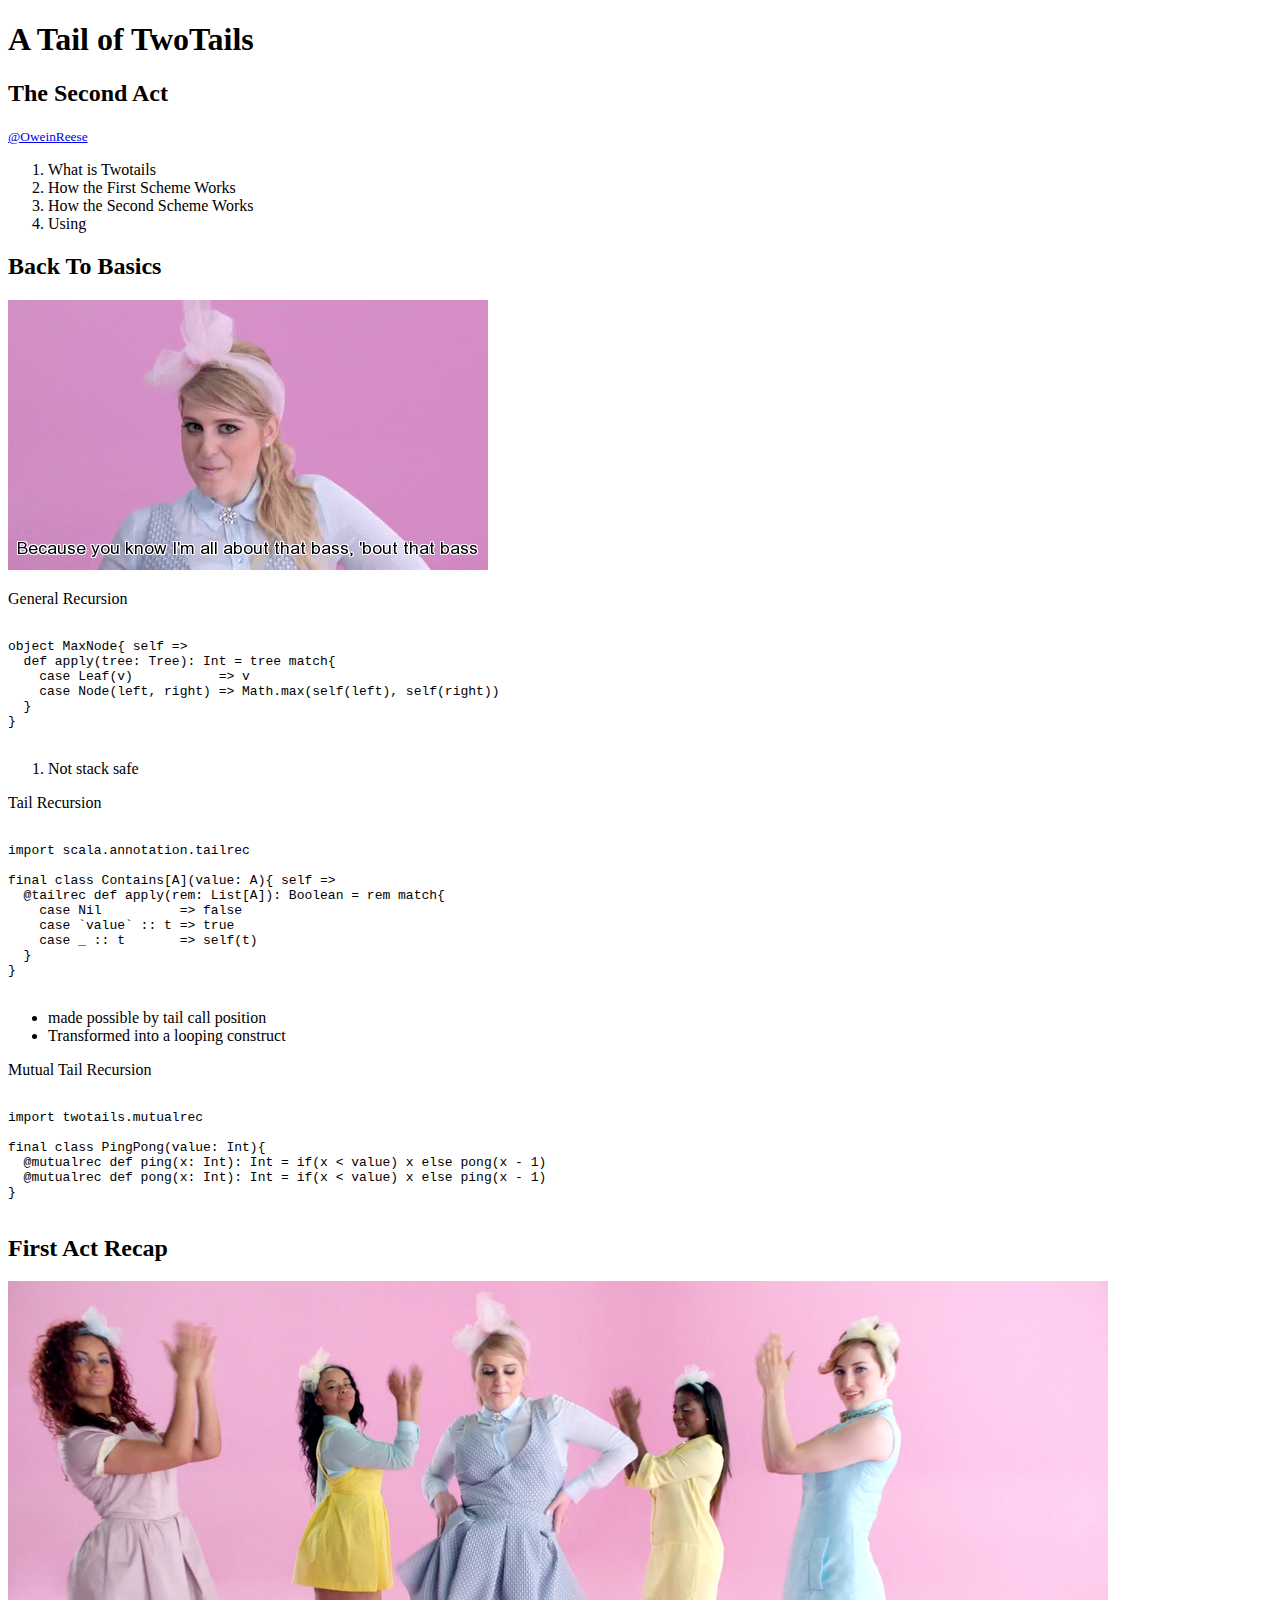
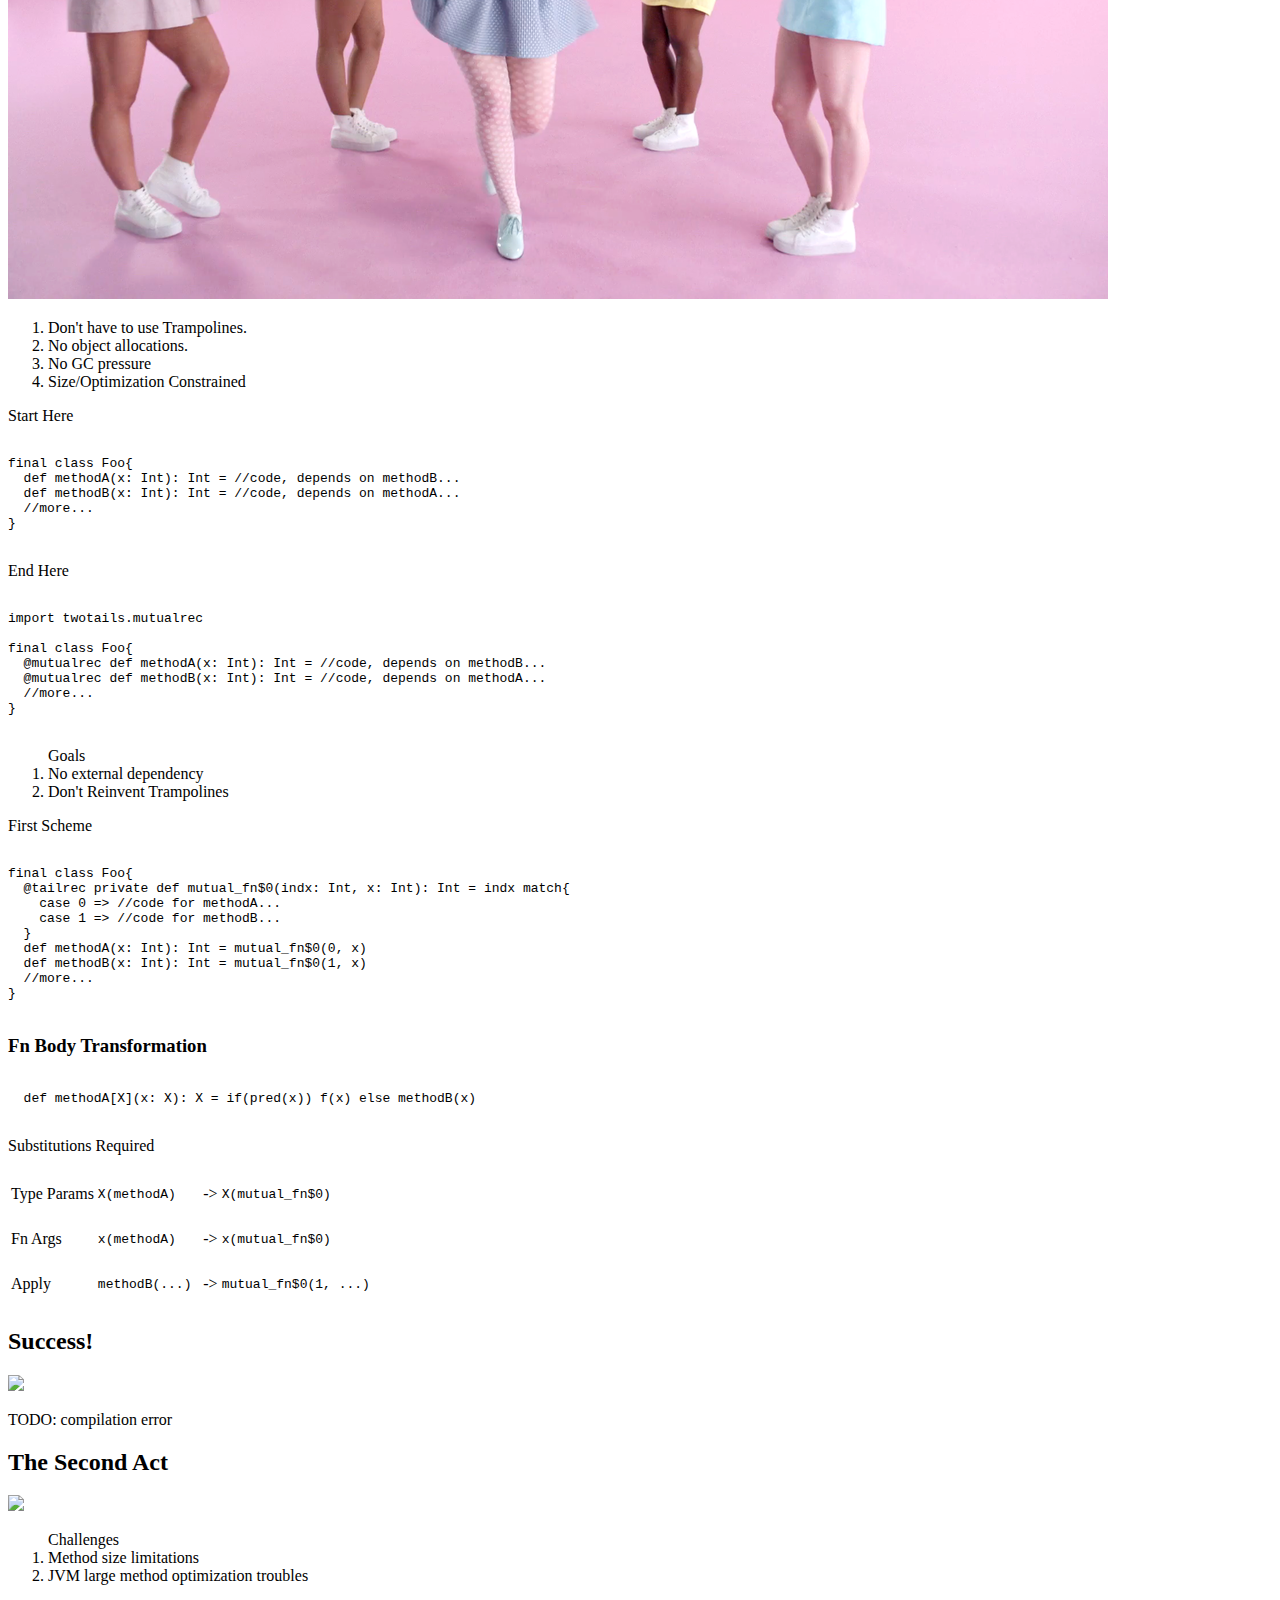
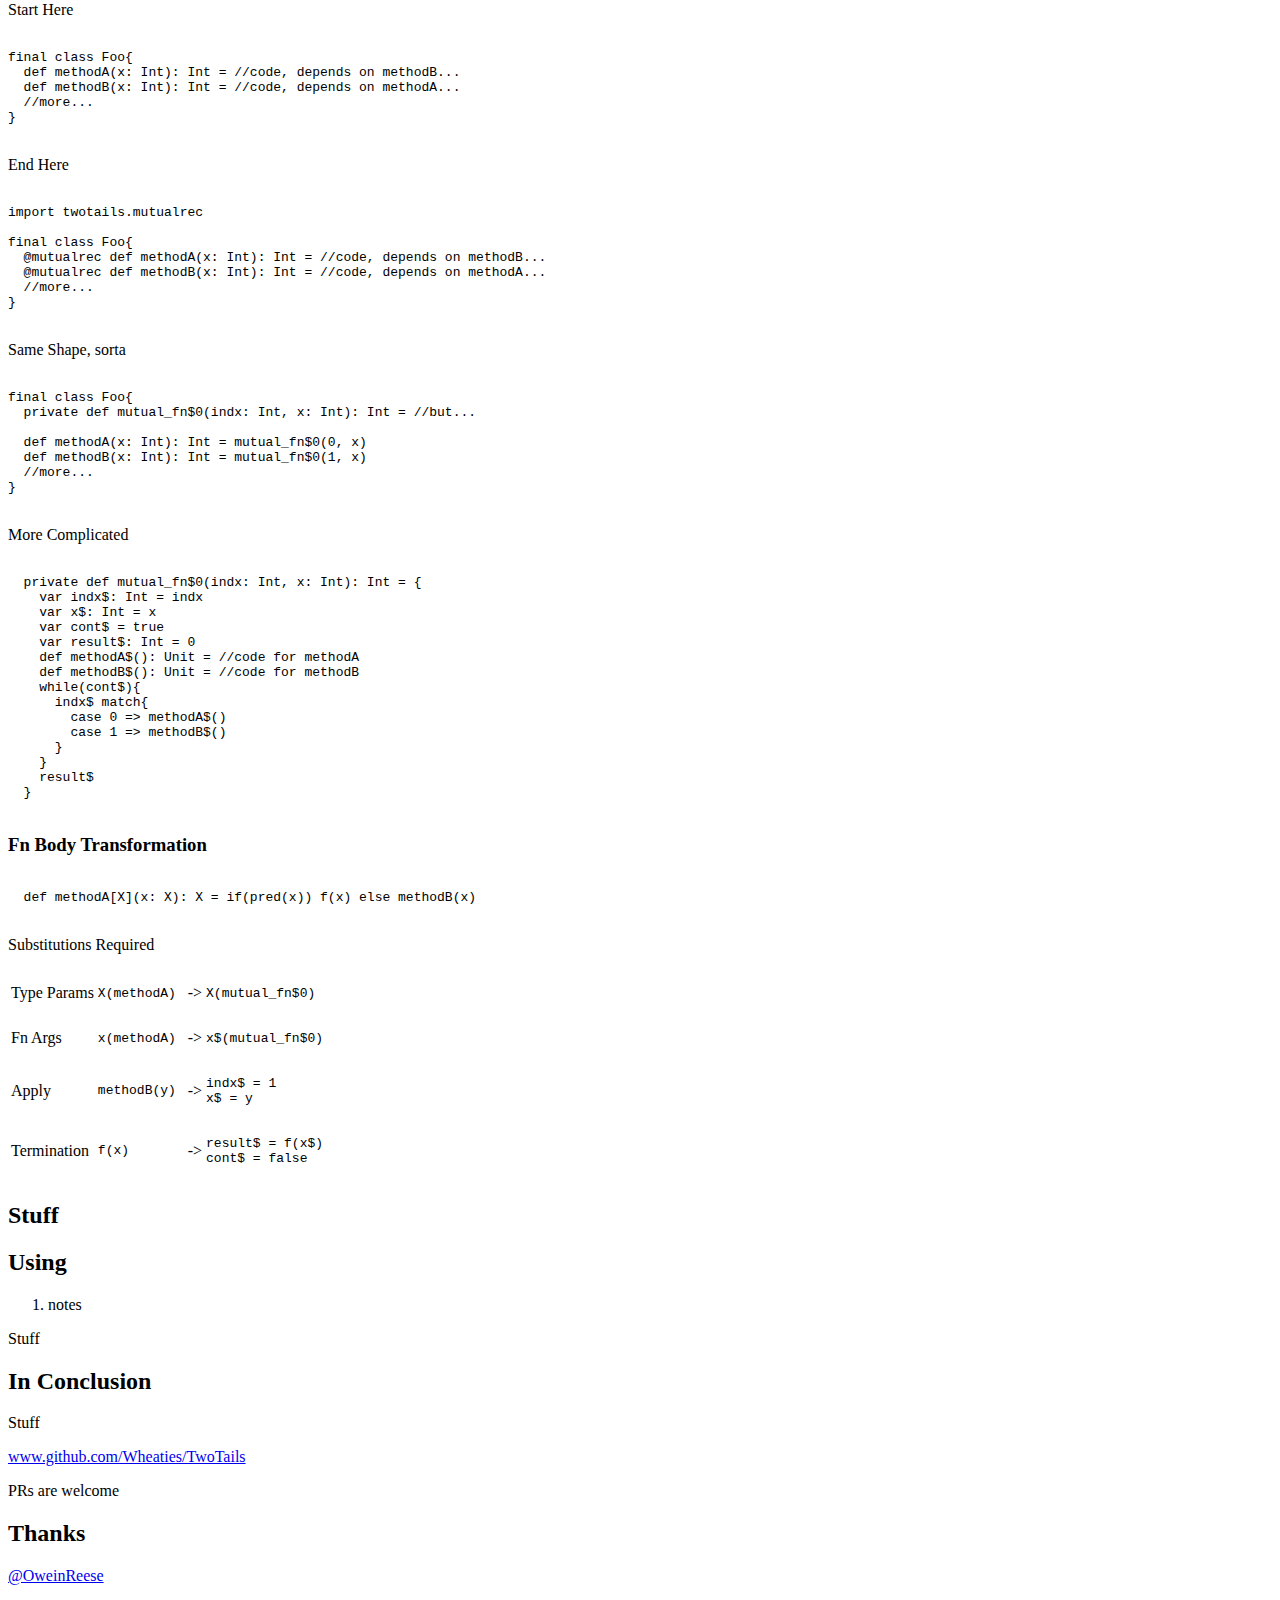
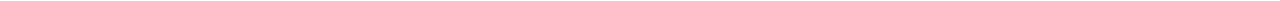
==== NEScala2017/index.html @ d02cba6f "more changes and reformatting" ====
<!doctype html>
<html>
	<head>
		<meta charset="utf-8">
		<meta name="viewport" content="width=device-width, initial-scale=1.0, maximum-scale=1.0, user-scalable=no">

		<title>A Tail of TwoTails</title>

		<link rel="stylesheet" href="css/reveal.css">
		<link rel="stylesheet" href="css/theme/beige.css">

		<!-- Theme used for syntax highlighting of code -->
		<link rel="stylesheet" href="lib/css/pojoaque.css">

		<!-- Printing and PDF exports -->
		<script>
			var link = document.createElement( 'link' );
			link.rel = 'stylesheet';
			link.type = 'text/css';
			link.href = window.location.search.match( /print-pdf/gi ) ? 'css/print/pdf.css' : 'css/print/paper.css';
			document.getElementsByTagName( 'head' )[0].appendChild( link );
		</script>
	</head>
	<body>
		<div class="reveal">
			<div class="slides">
				<section>
					<h1>A Tail of TwoTails</h1>
					<h2>The Second Act</h2>
					<p>
						<small><a href="https://twitter.com/OweinReese">@OweinReese</a></small>
					</p>
					<aside class="notes">
						<ol>
							<li>What is Twotails</li>
							<li>How the First Scheme Works</li>
							<li>How the Second Scheme Works</li>
							<li>Using</li>
						</ol>
					</aside>
				</section>
				<section>
					<section>
						<h2>Back To Basics</h2>
						<img src="img/base.gif">
					</section>
					<section>
						<p>General Recursion</p>
						<pre><code class="scala">
object MaxNode{ self =>
  def apply(tree: Tree): Int = tree match{
    case Leaf(v)           => v
    case Node(left, right) => Math.max(self(left), self(right))
  }
}
						</code></pre>
						<aside class="notes">
							<ol>
								<li>Not stack safe</li>
							</ol>
						</aside>
					</section>
					<section>
						<p>Tail Recursion</p>
						<pre><code class="scala">
import scala.annotation.tailrec

final class Contains[A](value: A){ self =>
  @tailrec def apply(rem: List[A]): Boolean = rem match{
    case Nil          => false
    case `value` :: t => true
    case _ :: t       => self(t)
  }
}
						</code></pre>
						<aside class="notes">
							<ul>
								<li>made possible by tail call position</li>
								<li>Transformed into a looping construct</li>
							</ul>
						</aside>
					</section>
					<section>
						<p>Mutual Tail Recursion</p>
						<pre><code class="scala">
import twotails.mutualrec

final class PingPong(value: Int){
  @mutualrec def ping(x: Int): Int = if(x < value) x else pong(x - 1)
  @mutualrec def pong(x: Int): Int = if(x < value) x else ping(x - 1)
}
						</code></pre>
					</section>
				</section>
				<section>
					<section>
						<h2>First Act Recap</h2>
						<img src="img/dance.png">
						<aside class="notes">
							<ol>
								<li>Don't have to use Trampolines.</li>
								<li>No object allocations.</li>
								<li>No GC pressure</li>
								<li>Size/Optimization Constrained</li>
							</ol>
						</aside>
					</section>
					<section>
						<p>Start Here</p>
						<pre><code class="scala">
final class Foo{
  def methodA(x: Int): Int = //code, depends on methodB...
  def methodB(x: Int): Int = //code, depends on methodA...
  //more...
}
						</code></pre>
					</section>
					<section>
						<p>End Here</p>
						<pre><code class="scala">
import twotails.mutualrec

final class Foo{
  @mutualrec def methodA(x: Int): Int = //code, depends on methodB...
  @mutualrec def methodB(x: Int): Int = //code, depends on methodA...
  //more...
}
						</code></pre>
						<aside class="notes">
							<ol>Goals
								<li>No external dependency</li>
								<li>Don't Reinvent Trampolines</li>
							</ol>
						</aside>
					</section>
					<section>
						<p>First Scheme</p>
						<pre><code class="scala">
final class Foo{
  @tailrec private def mutual_fn$0(indx: Int, x: Int): Int = indx match{
    case 0 => //code for methodA...
    case 1 => //code for methodB...
  }
  def methodA(x: Int): Int = mutual_fn$0(0, x)
  def methodB(x: Int): Int = mutual_fn$0(1, x)
  //more...
}
						</code></pre>
					</section>
					<section>
						<h3>Fn Body Transformation</h3>
						<pre><code class="scala">
  def methodA[X](x: X): X = if(pred(x)) f(x) else methodB(x)
						</code></pre>
						<p>Substitutions Required</p>
						<table>
							<tr>
								<td>Type Params</td>
								<td><pre><code class="scala">X(methodA)</code></pre></td>
								<td>-></td>
								<td><pre><code class="scala">X(mutual_fn$0)</code></pre></td>
							</tr>
							<tr>
								<td>Fn Args</td>
								<td><pre><code class="scala">x(methodA)</code></pre></td>
								<td>-></td>
								<td><pre><code class="scala">x(mutual_fn$0)</code></pre></td>
							</tr>
							<tr>
								<td>Apply</td>
								<td><pre><code class="scala">methodB(...) </code></pre></td>
								<td>-></td>
								<td><pre><code class="scala">mutual_fn$0(1, ...)  </code></pre></td>
							</tr>
						</table>
					</section>
					<section>
						<h2>Success!</h2>
						<img src="img/perfect.gif">
					</section>
					<section>
						<p>TODO: compilation error</p>
					</section>
				</section>
				<section>
					<section>
						<h2>The Second Act</h2>
						<img src="img/dont_worry_size.jpeg">
						<aside class="notes">
							<ol>Challenges
								<li>Method size limitations</li>
								<li>JVM large method optimization troubles</li>
							</ol>
						</aside>
					</section>
					<section>
						<p>Start Here</p>
						<pre><code class="scala">
final class Foo{
  def methodA(x: Int): Int = //code, depends on methodB...
  def methodB(x: Int): Int = //code, depends on methodA...
  //more...
}
						</code></pre>
					</section>
					<section>
						<p>End Here</p>
						<pre><code class="scala">
import twotails.mutualrec

final class Foo{
  @mutualrec def methodA(x: Int): Int = //code, depends on methodB...
  @mutualrec def methodB(x: Int): Int = //code, depends on methodA...
  //more...
}
						</code></pre>
					</section>
					<section>
						<p>Same Shape, sorta</p>
						<pre><code class="scala">
final class Foo{
  private def mutual_fn$0(indx: Int, x: Int): Int = //but...

  def methodA(x: Int): Int = mutual_fn$0(0, x)
  def methodB(x: Int): Int = mutual_fn$0(1, x)
  //more...
}
						</code></pre>
					</section>
					<section>
						<p>More Complicated</p>
						<pre><code class="scala">
  private def mutual_fn$0(indx: Int, x: Int): Int = {
    var indx$: Int = indx
    var x$: Int = x
    var cont$ = true
    var result$: Int = 0
    def methodA$(): Unit = //code for methodA
    def methodB$(): Unit = //code for methodB
    while(cont$){
      indx$ match{
        case 0 => methodA$()
        case 1 => methodB$()
      }
    }
    result$
  }
						</code></pre>
					</section>
					<section>
						<h3>Fn Body Transformation</h3>
						<pre><code class="scala">
  def methodA[X](x: X): X = if(pred(x)) f(x) else methodB(x)
						</code></pre>
						<p>Substitutions Required</p>
						<table>
							<tr>
								<td>Type Params</td>
								<td><pre><code class="scala">X(methodA)</code></pre></td>
								<td>-></td>
								<td><pre><code class="scala">X(mutual_fn$0)</code></pre></td>
							</tr>
							<tr>
								<td>Fn Args</td>
								<td><pre><code class="scala">x(methodA)</code></pre></td>
								<td>-></td>
								<td><pre><code class="scala">x$(mutual_fn$0)</code></pre></td>
							</tr>
							<tr>
								<td>Apply</td>
								<td><pre><code class="scala">methodB(y) </code></pre></td>
								<td>-></td>
								<td><pre><code class="scala">indx$ = 1
x$ = y</code></pre></td>
							</tr>
							<tr>
								<td>Termination</td>
								<td><pre><code class="scala">f(x)</code></pre></td>
								<td>-></td>
								<td><pre><code class="scala">result$ = f(x$)
cont$ = false    </code></pre></td>
							</tr>
						</table>
					</section>
					<section>
						<h2>Stuff</h2>
					</section>
				</section>
				<section>
					<section>
						<h2>Using</h2>
						<aside class="notes">
							<ol>
								<li>notes</li>
							</ol>
						</aside>
					</section>
					<section>
						<p>Stuff</p>
					</section>
				</section>
				<section>
					<section>
						<h2>In Conclusion</h2>
					</section>
					<section>
						<p>Stuff</p>
					</section>
					<section>
						<p><a href="www.github.com/Wheaties/TwoTails">www.github.com/Wheaties/TwoTails</a></p>
						<aside class="notes">
							PRs are welcome
						</aside>
					</section>
					<section>
						<h2>Thanks</h2>
						<p><a href="https://twitter.com/OweinReese">@OweinReese</a></p>
					</section>
				</section>
			</div>
		</div>

		<script src="lib/js/head.min.js"></script>
		<script src="js/reveal.js"></script>

		<script>
			Reveal.initialize({
				history: true,
				minScale: 0.7,
				maxScale: 1.0,

				dependencies: [
					{ src: 'plugin/markdown/marked.js' },
					{ src: 'plugin/markdown/markdown.js' },
					{ src: 'plugin/notes/notes.js', async: true },
					{ src: 'plugin/highlight/highlight.js', async: true, callback: function() { hljs.initHighlightingOnLoad(); } },
					{ src: 'plugin/notes-server/client.js', async: true }
				]
			});
		</script>
	</body>
</html>
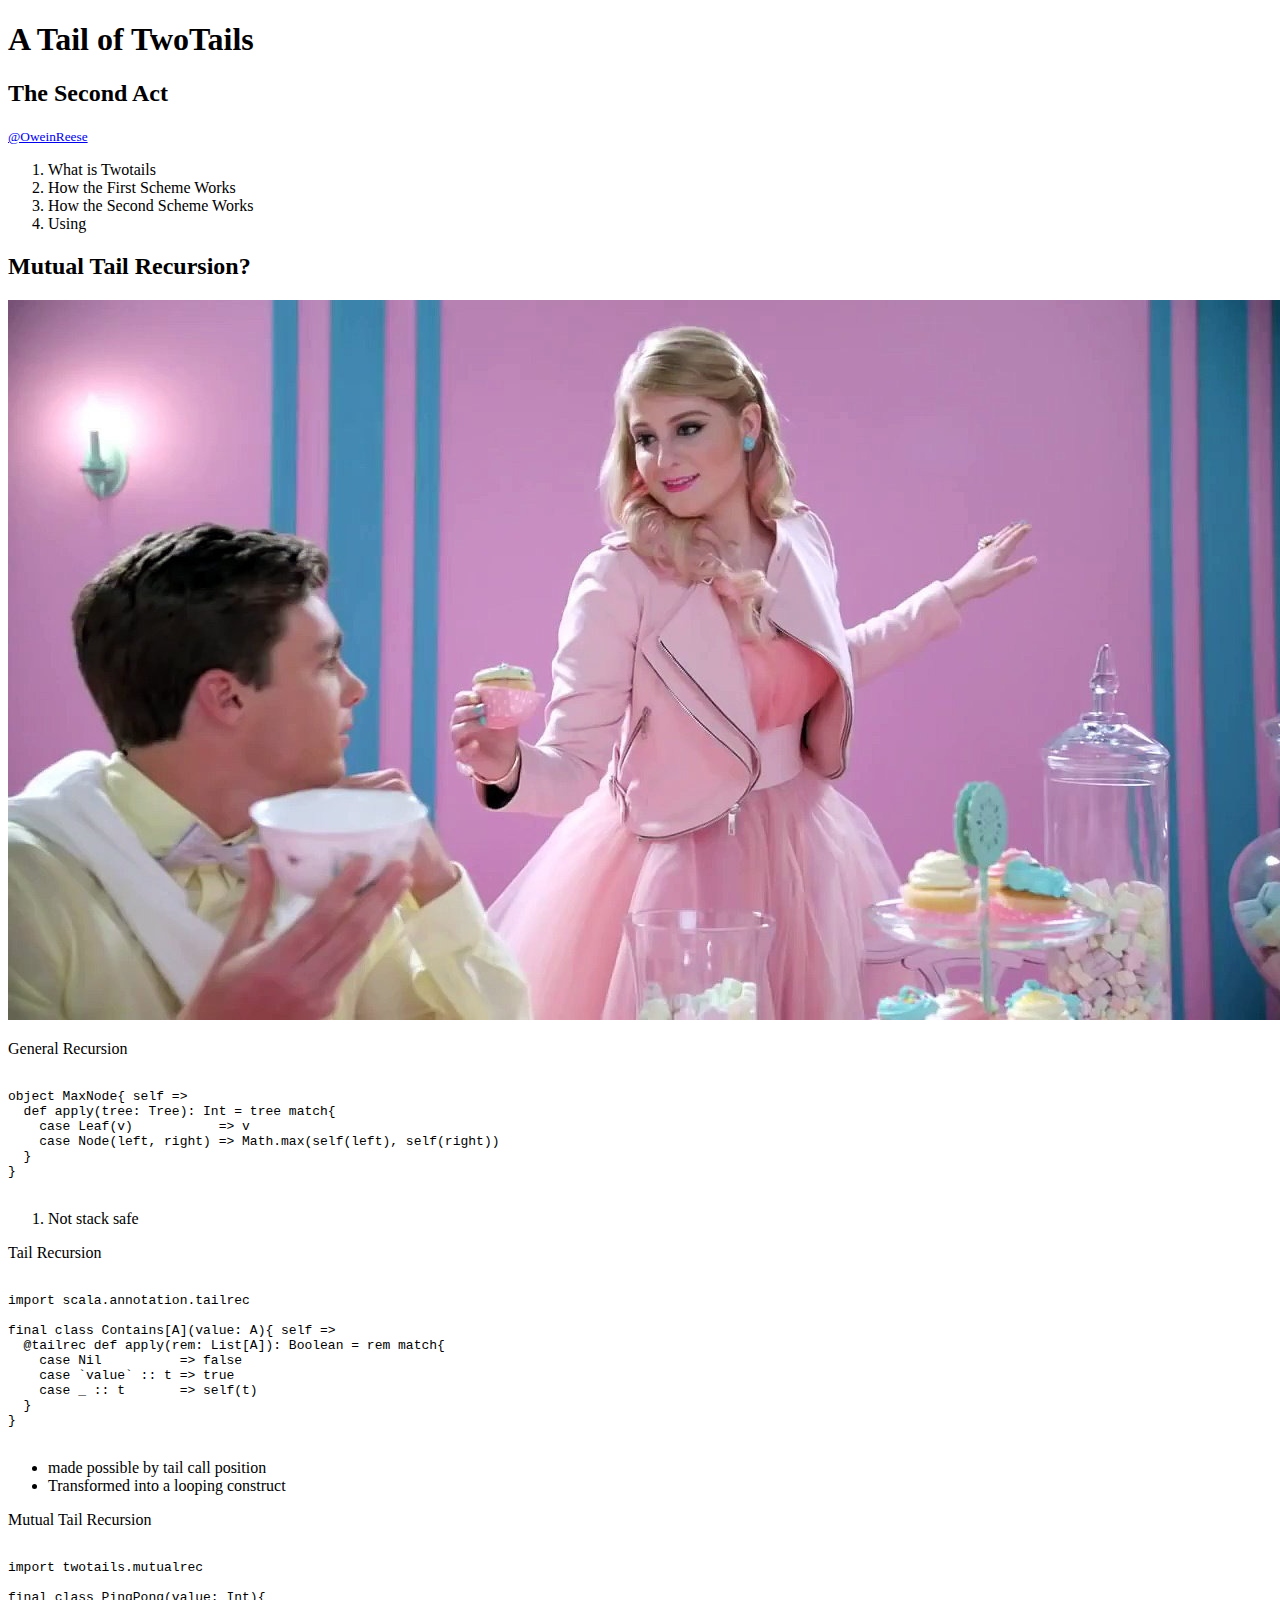
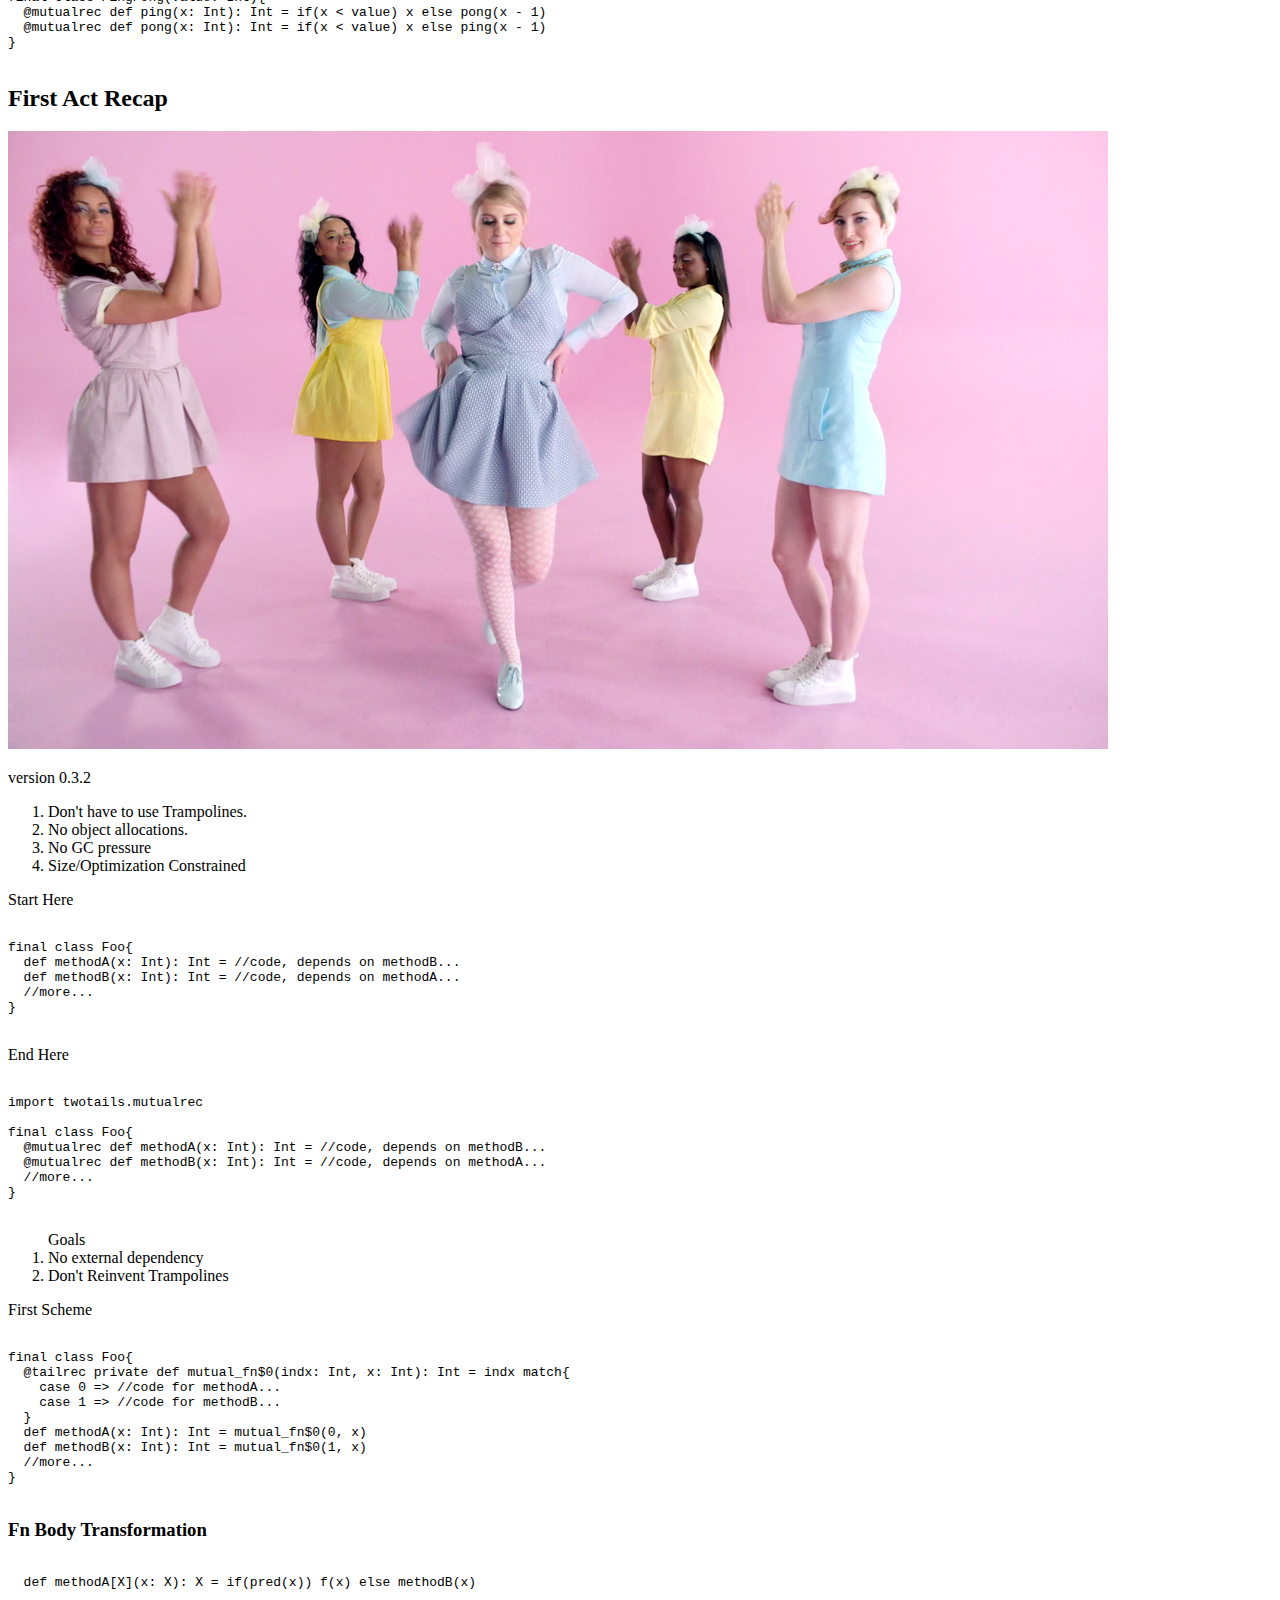
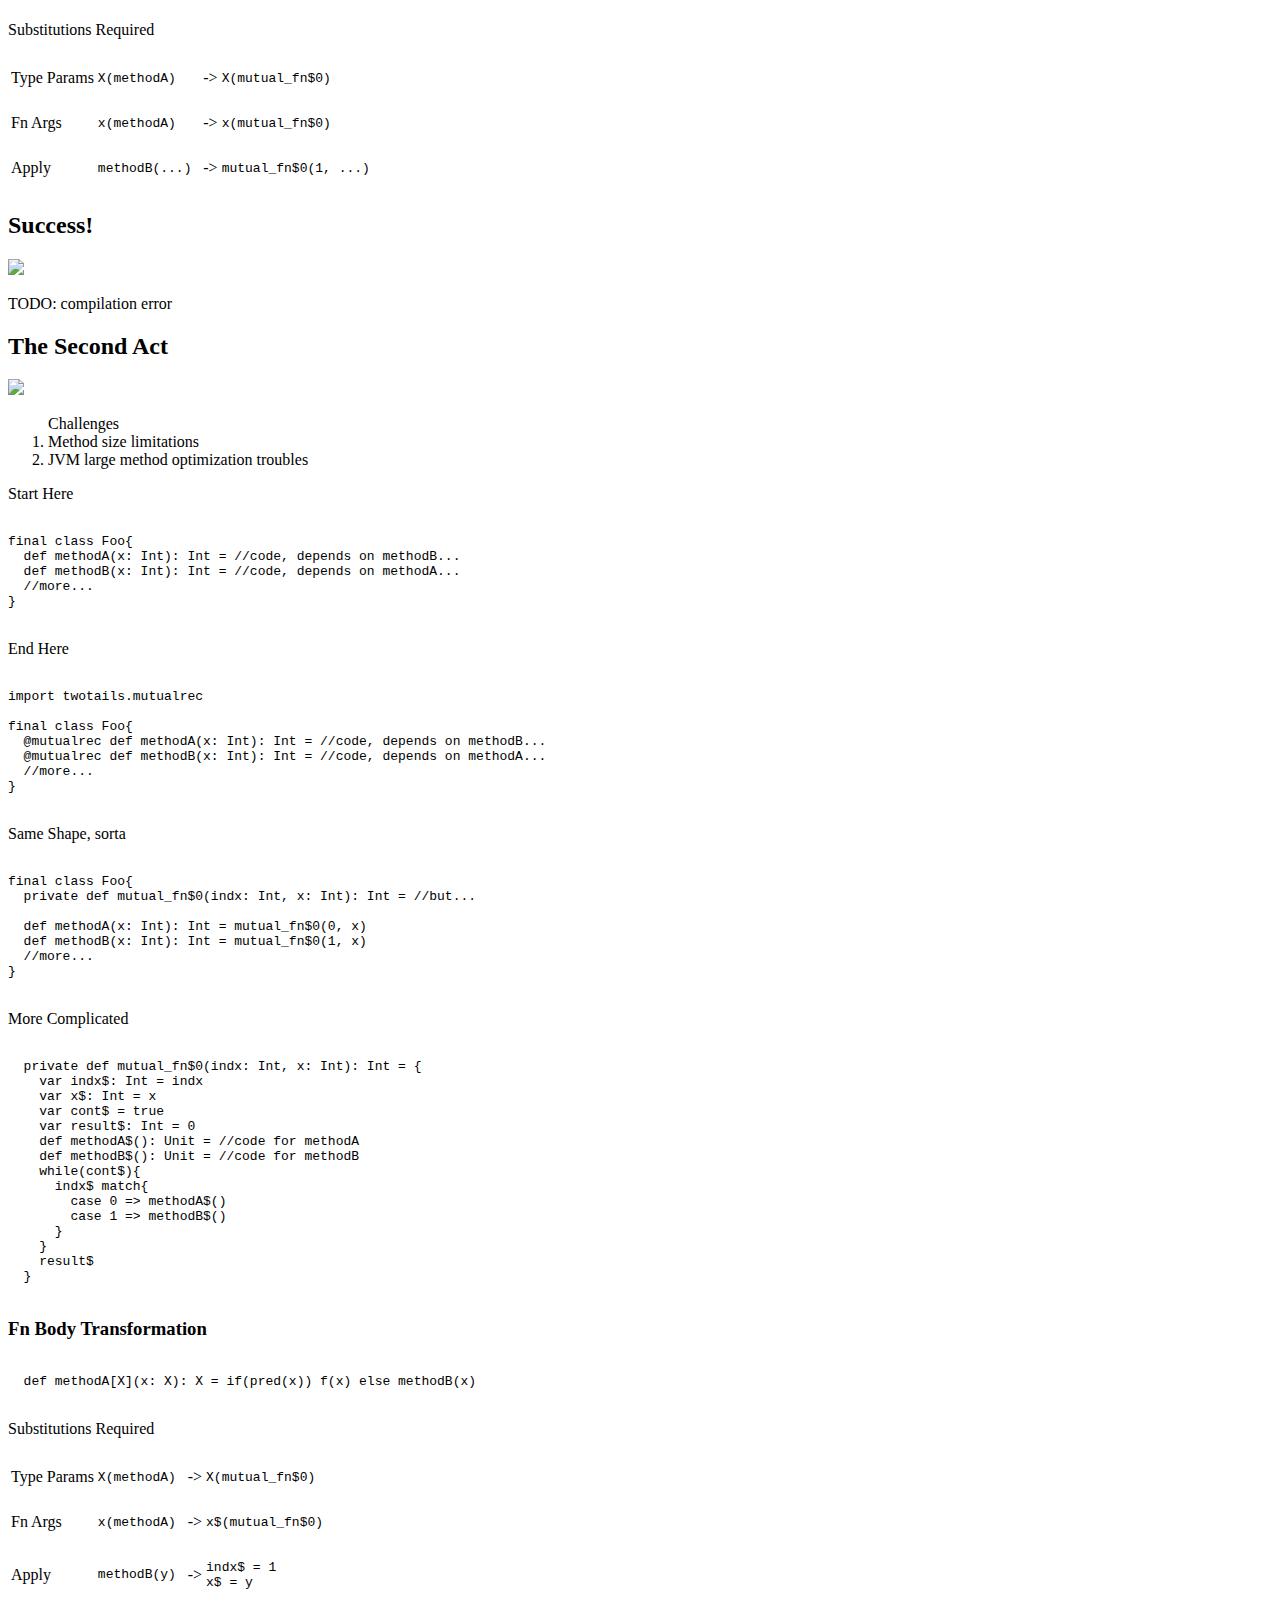
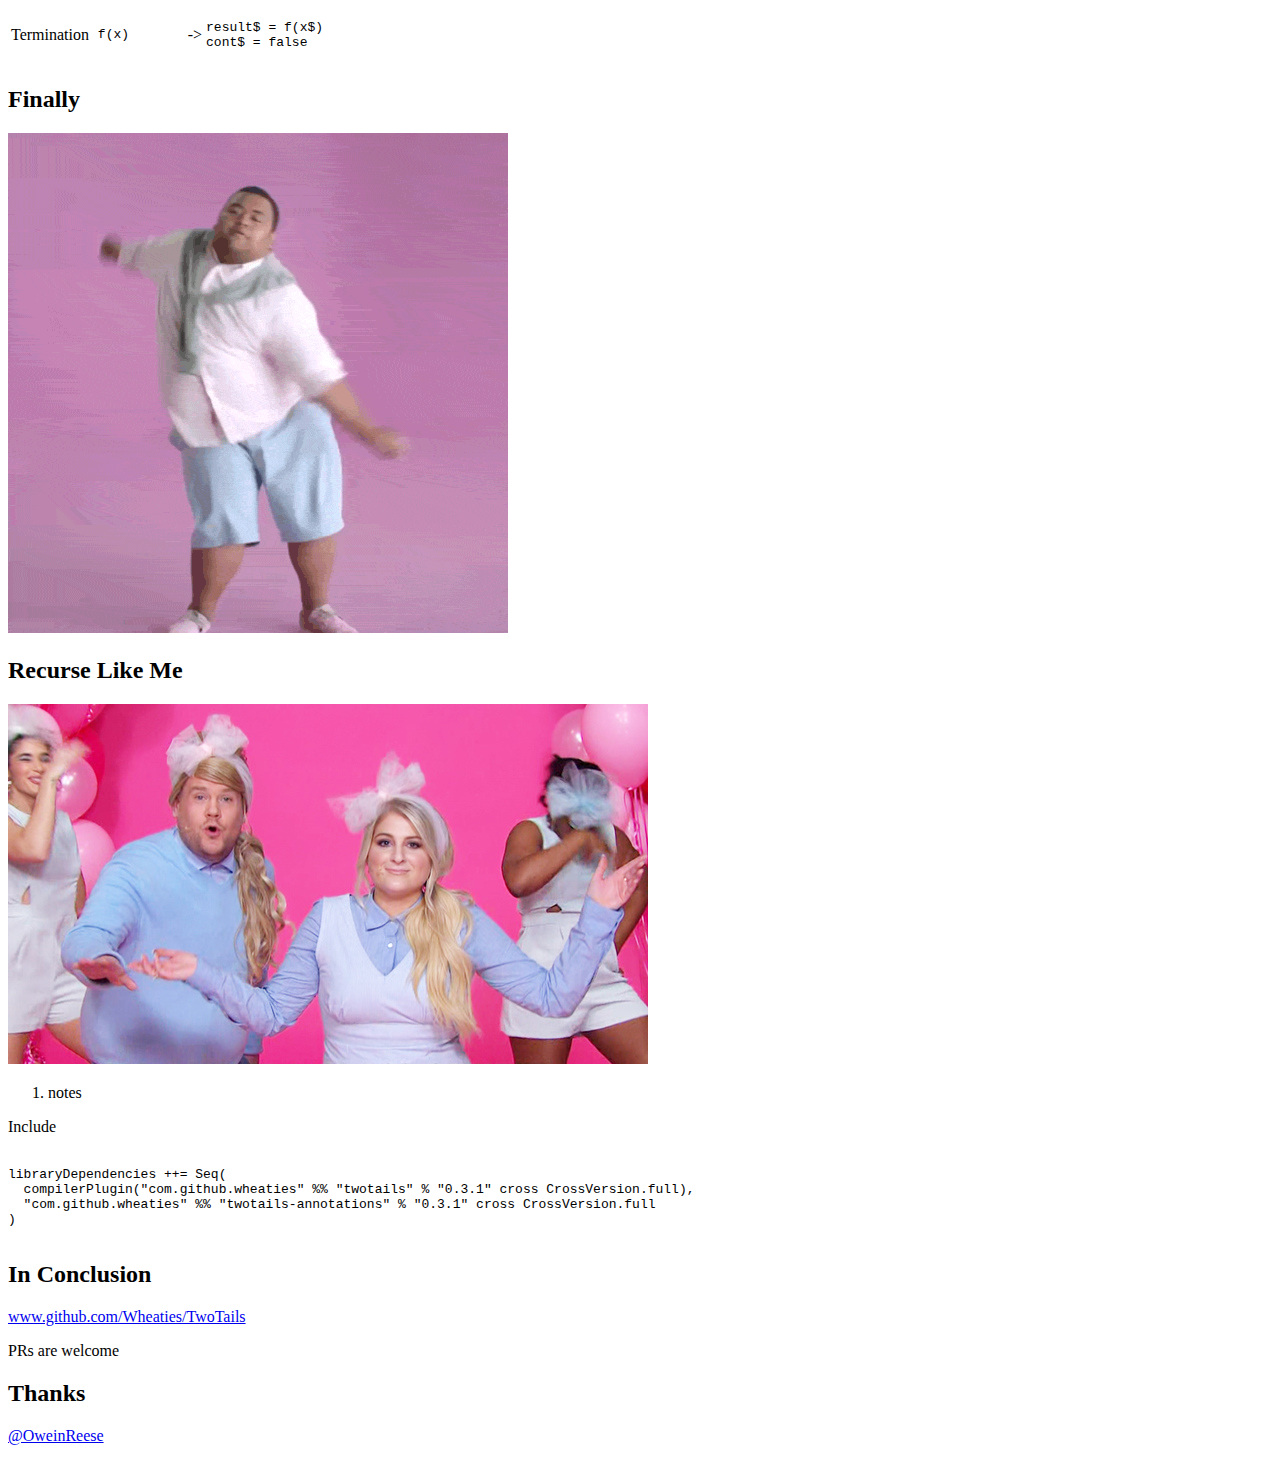
==== commit deba0983: "better images" ====
--- a/NEScala2017/index.html
+++ b/NEScala2017/index.html
@@ -41,8 +41,8 @@
 				</section>
 				<section>
 					<section>
-						<h2>Back To Basics</h2>
-						<img src="img/base.gif">
+						<h2>Mutual Tail Recursion?</h2>
+						<img src="img/some_cake.jpeg">
 					</section>
 					<section>
 						<p>General Recursion</p>
@@ -96,6 +96,7 @@
 					<section>
 						<h2>First Act Recap</h2>
 						<img src="img/dance.png">
+						<p>version 0.3.2</p>
 						<aside class="notes">
 							<ol>
 								<li>Don't have to use Trampolines.</li>
@@ -283,12 +284,14 @@
 						</table>
 					</section>
 					<section>
-						<h2>Stuff</h2>
-					</section>
-				</section>
-				<section>
-					<section>
-						<h2>Using</h2>
+						<h2>Finally</h2>
+						<img src="img/everyone_dance.gif">
+					</section>
+				</section>
+				<section>
+					<section>
+						<h2>Recurse Like Me</h2>
+						<img src="img/you_too.jpeg">
 						<aside class="notes">
 							<ol>
 								<li>notes</li>
@@ -296,16 +299,20 @@
 						</aside>
 					</section>
 					<section>
-						<p>Stuff</p>
+						<p>Include</p>
+						<pre><code class="scala">
+libraryDependencies ++= Seq(
+  compilerPlugin("com.github.wheaties" %% "twotails" % "0.3.1" cross CrossVersion.full),
+  "com.github.wheaties" %% "twotails-annotations" % "0.3.1" cross CrossVersion.full
+)
+						</code></pre>
 					</section>
 				</section>
 				<section>
 					<section>
 						<h2>In Conclusion</h2>
 					</section>
-					<section>
-						<p>Stuff</p>
-					</section>
+					
 					<section>
 						<p><a href="www.github.com/Wheaties/TwoTails">www.github.com/Wheaties/TwoTails</a></p>
 						<aside class="notes">
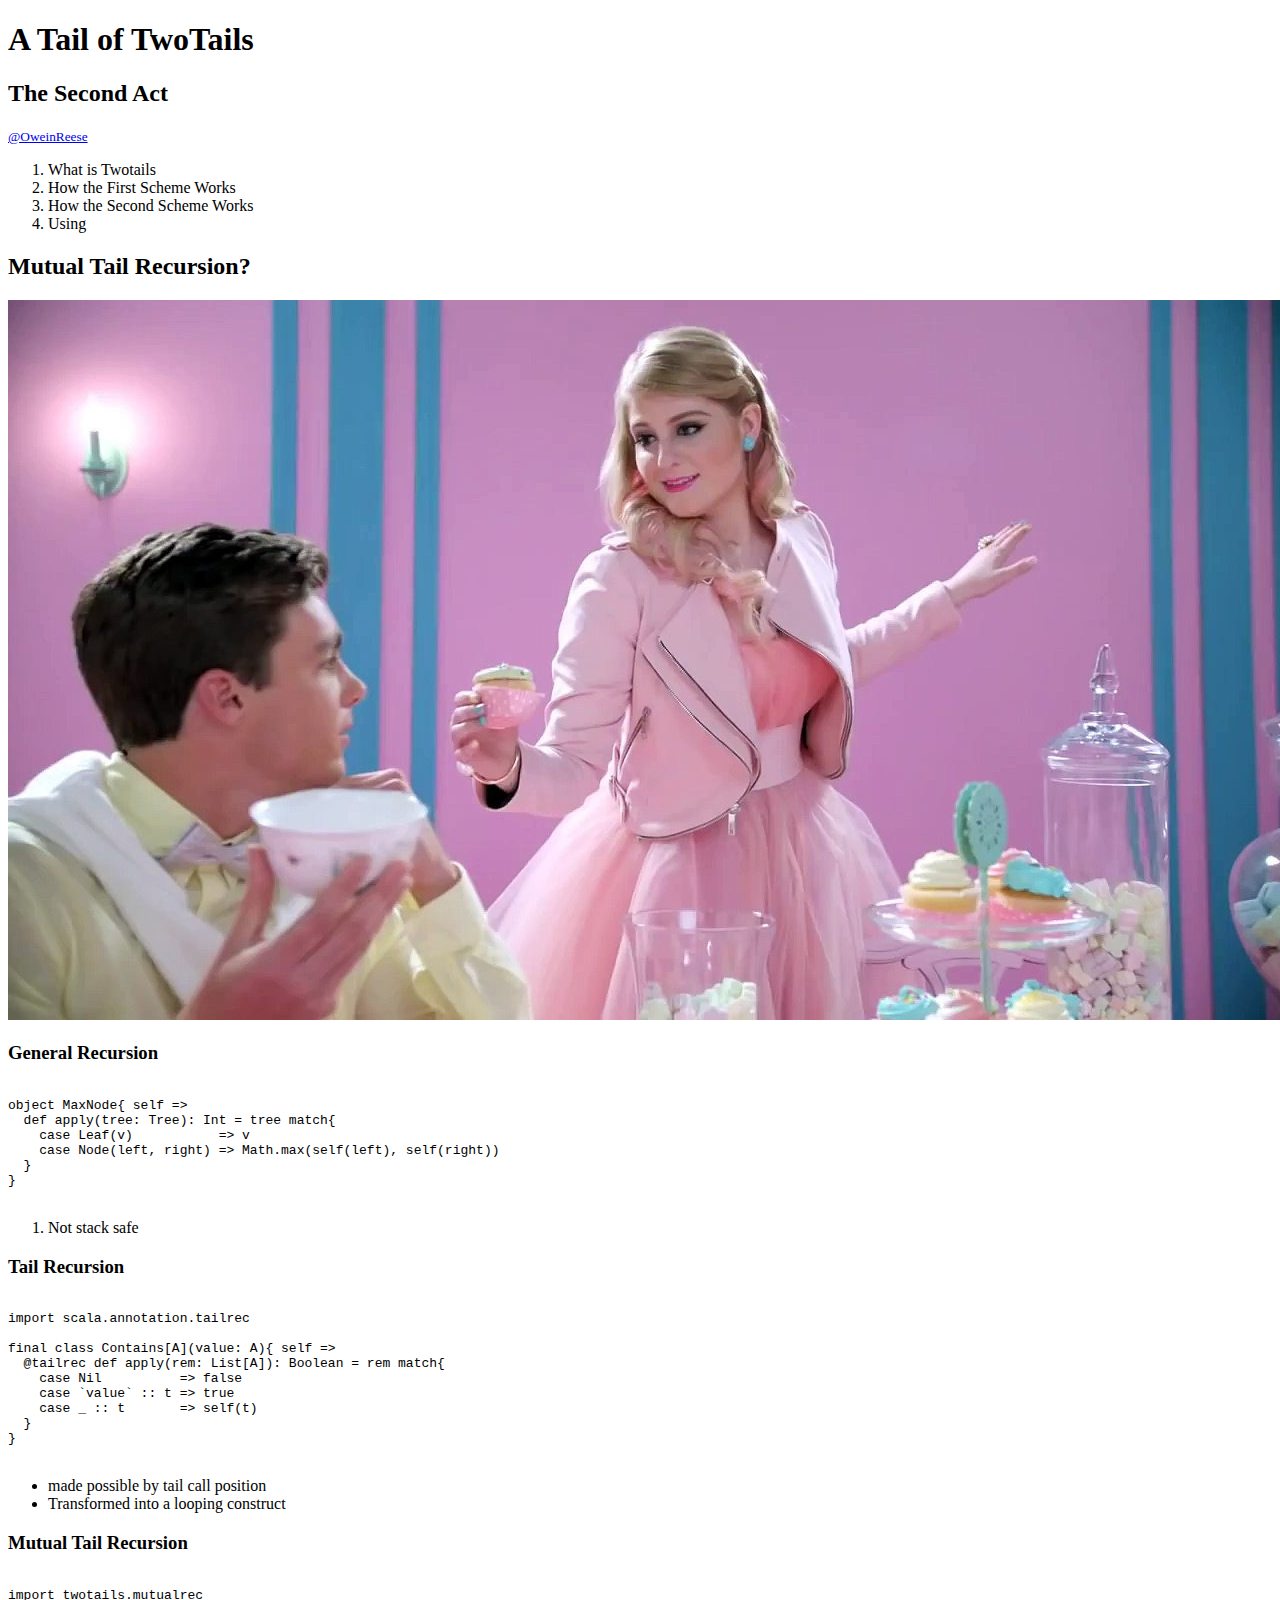
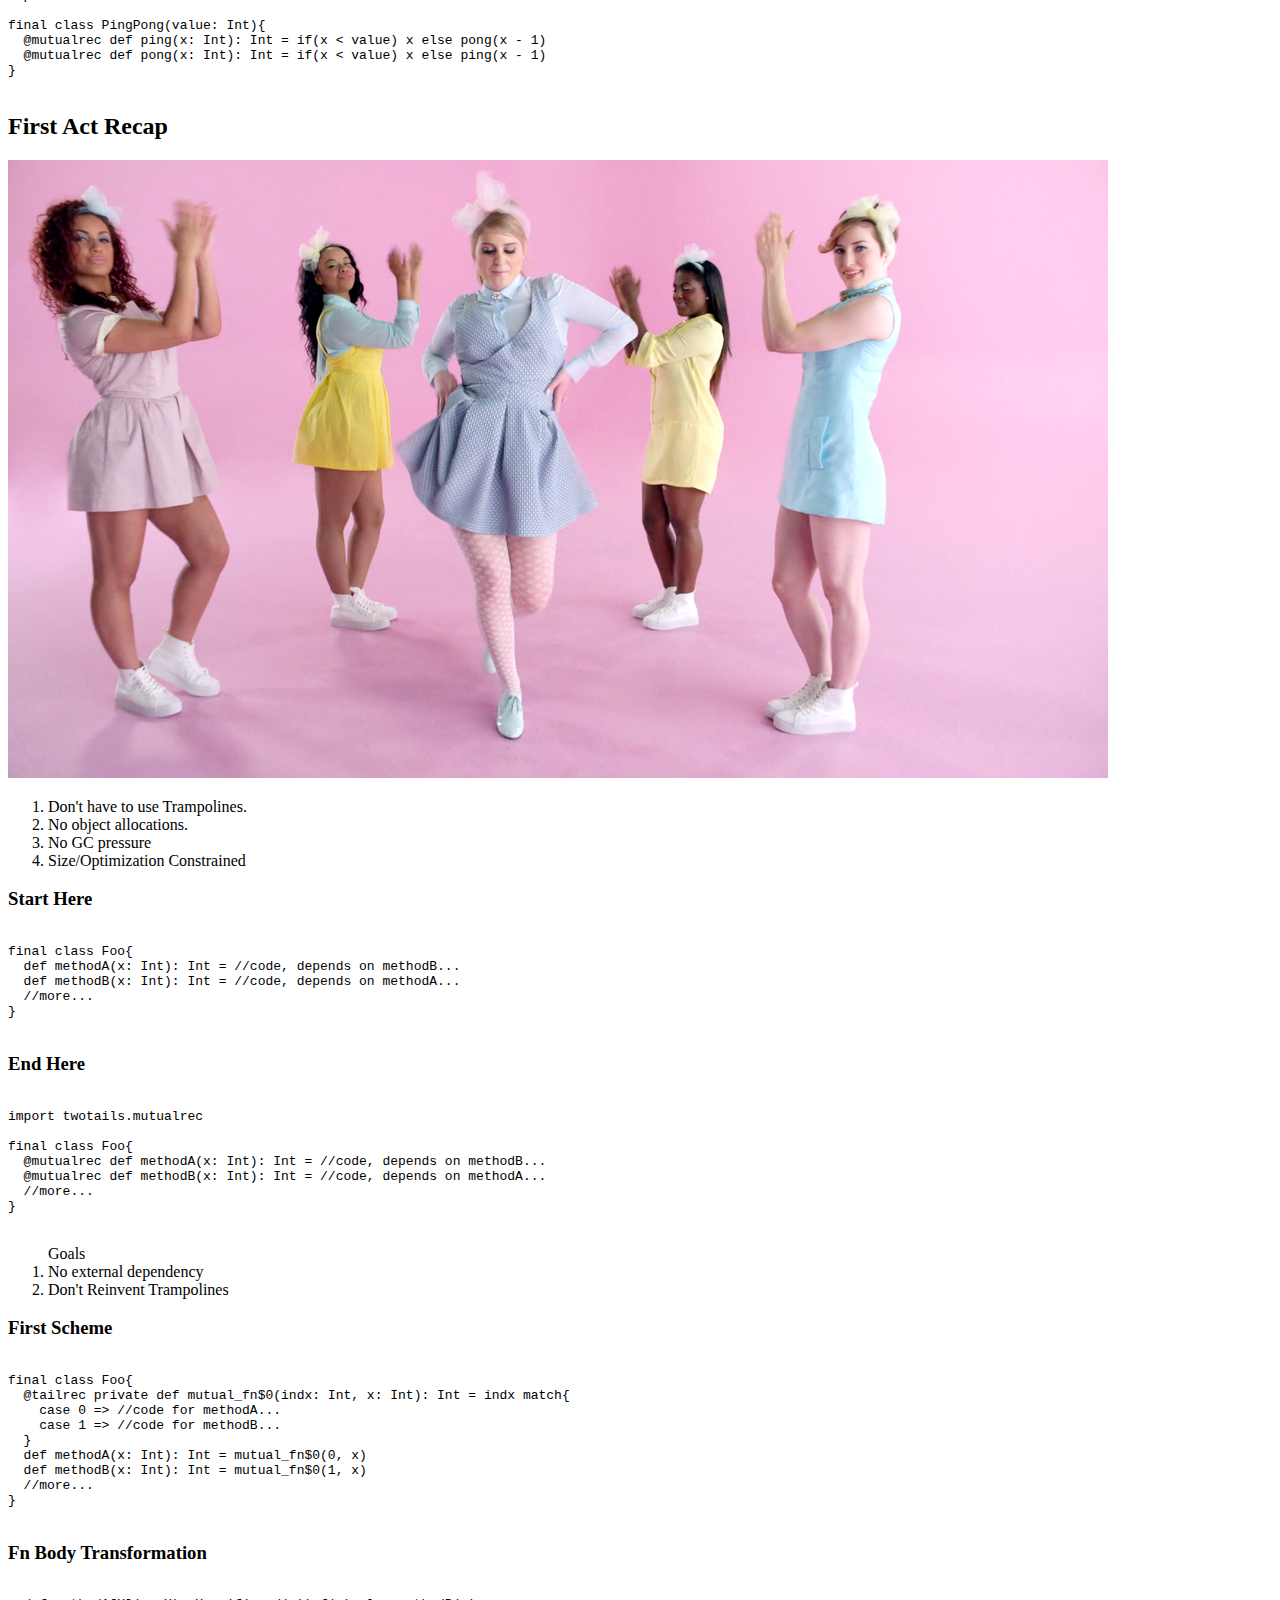
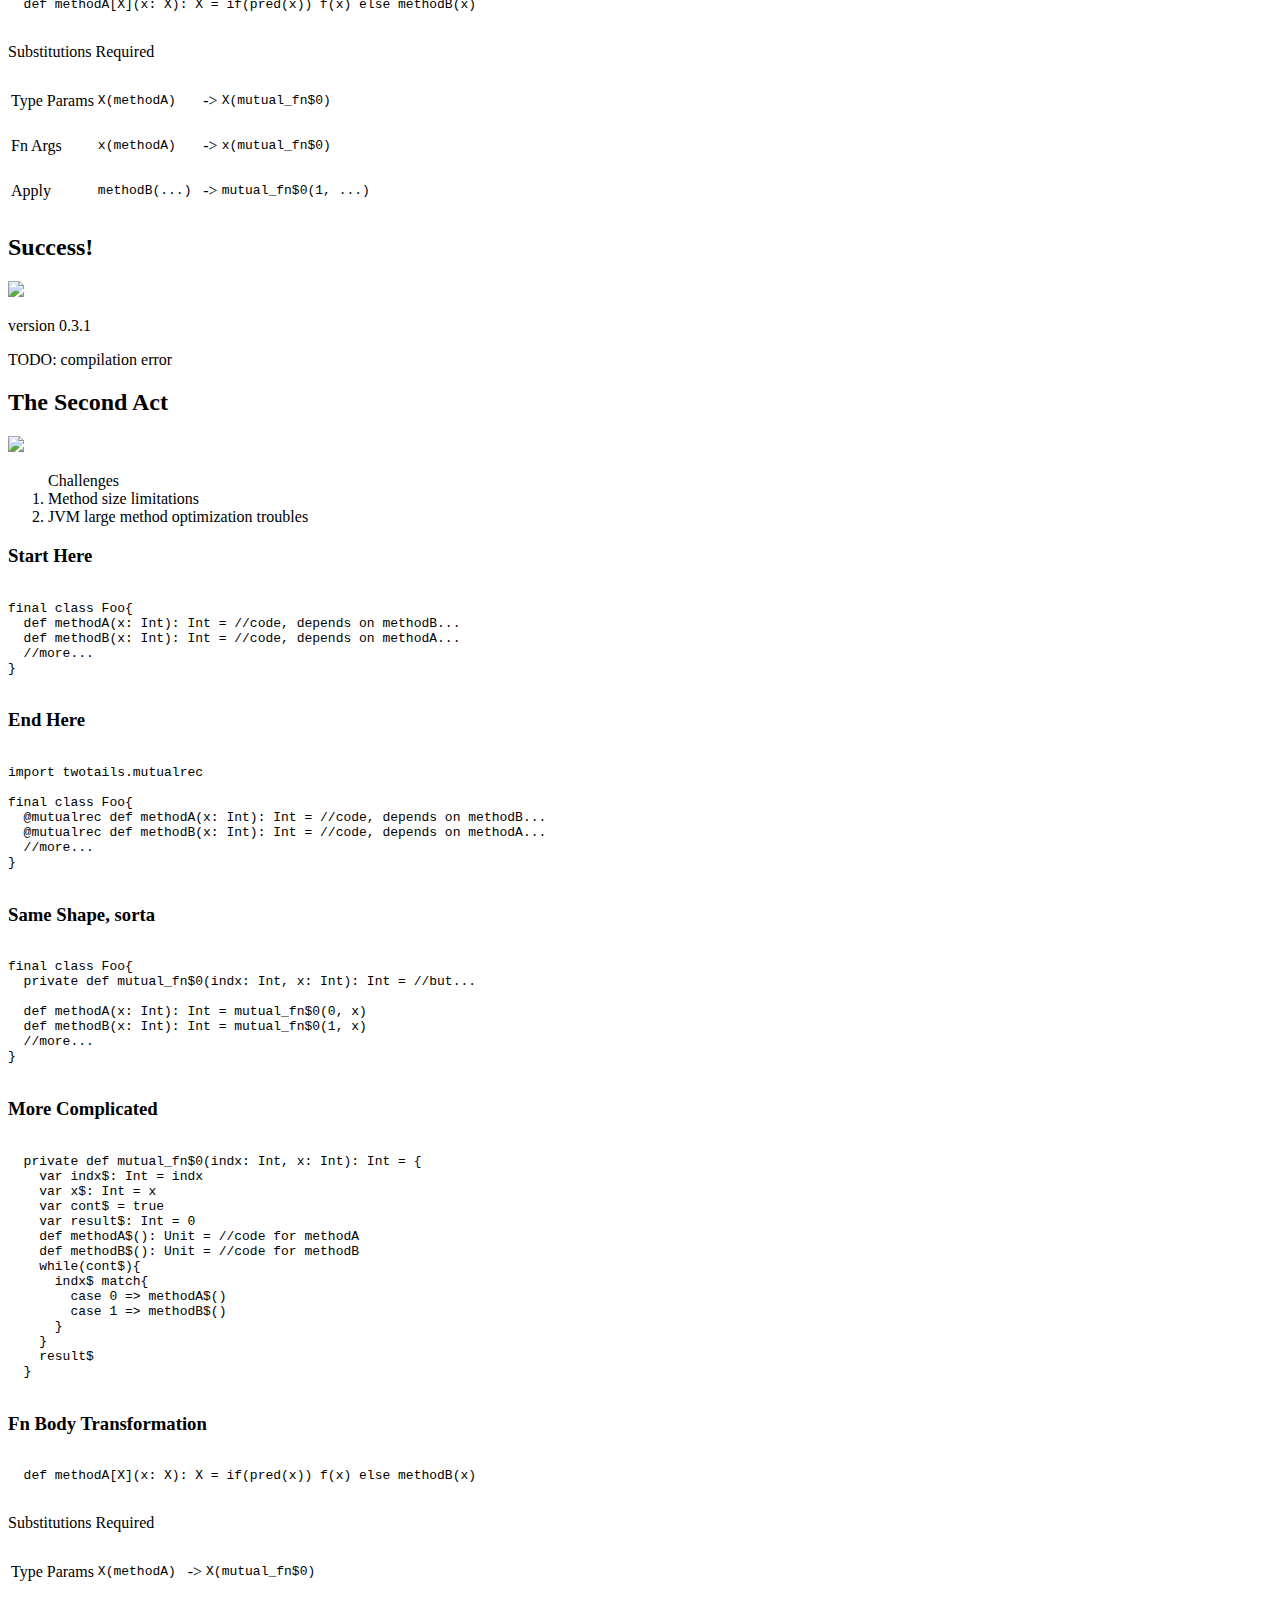
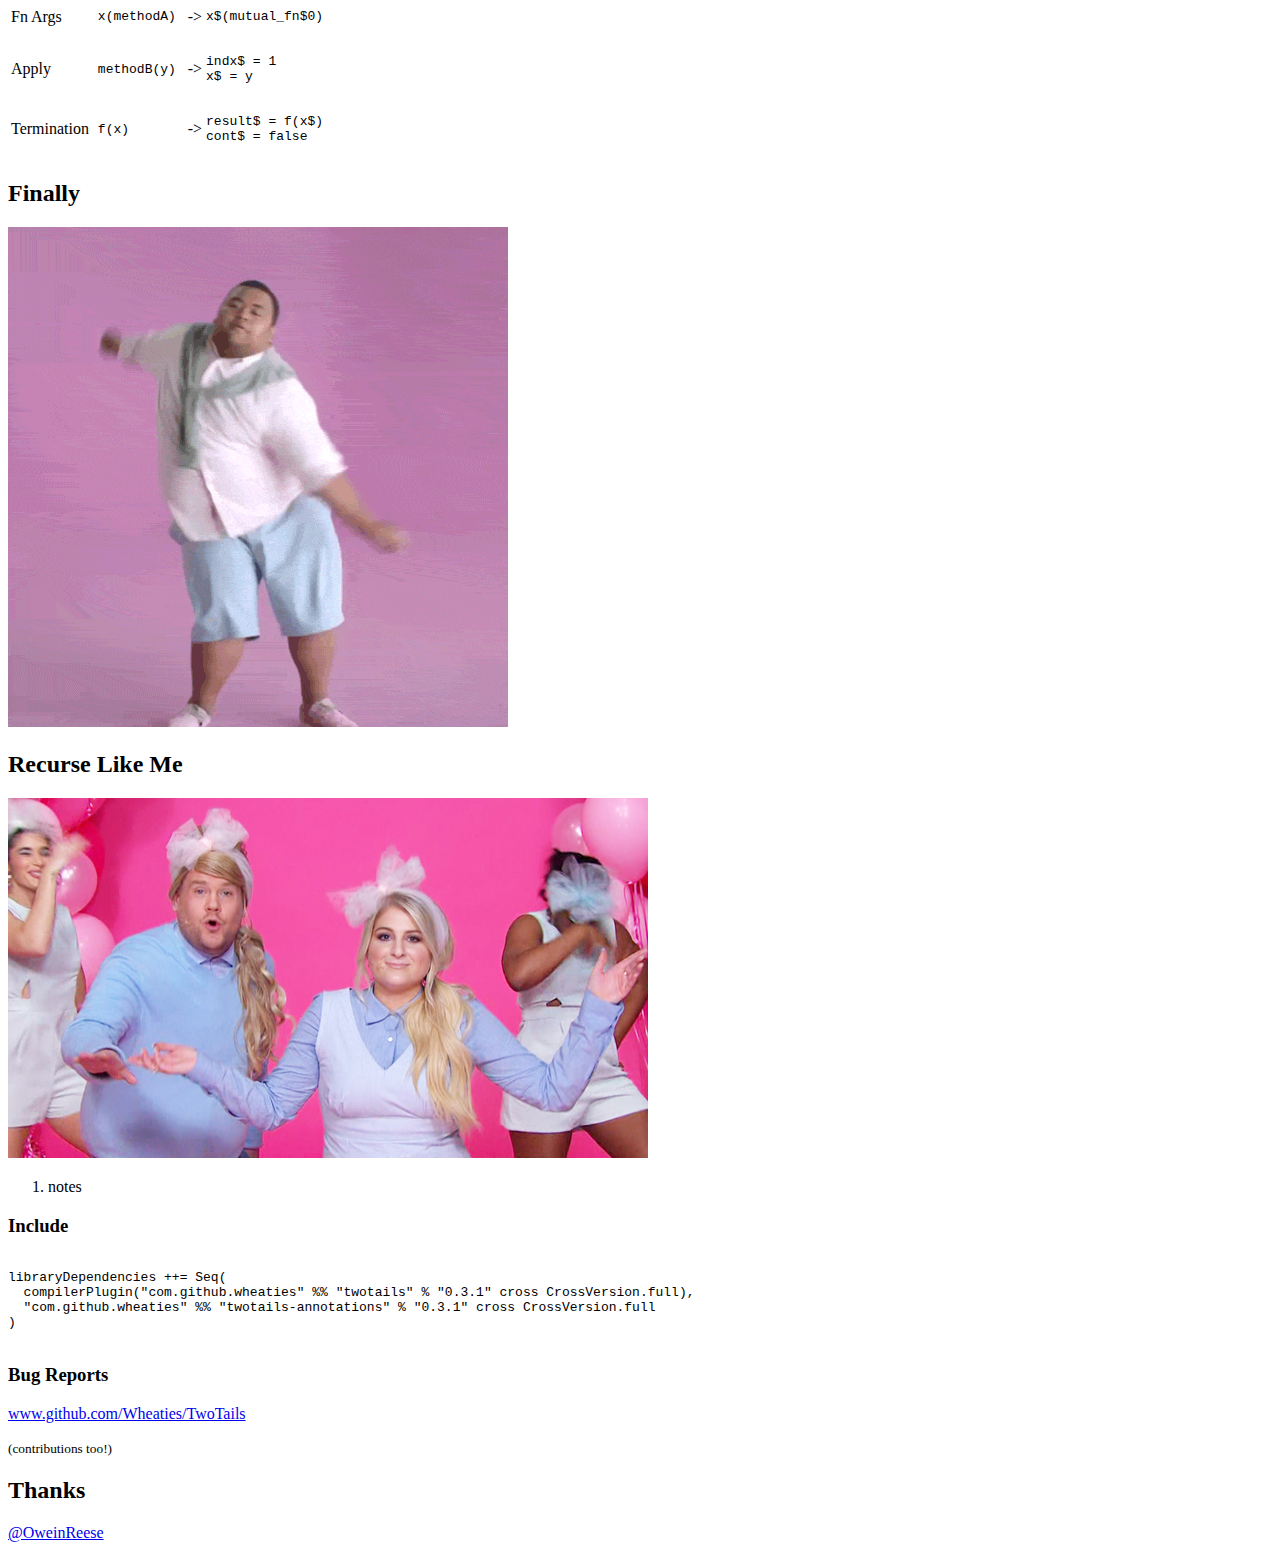
==== commit 36ada062: "rough draft" ====
--- a/NEScala2017/index.html
+++ b/NEScala2017/index.html
@@ -45,7 +45,7 @@
 						<img src="img/some_cake.jpeg">
 					</section>
 					<section>
-						<p>General Recursion</p>
+						<h3>General Recursion</h3>
 						<pre><code class="scala">
 object MaxNode{ self =>
   def apply(tree: Tree): Int = tree match{
@@ -61,7 +61,7 @@
 						</aside>
 					</section>
 					<section>
-						<p>Tail Recursion</p>
+						<h3>Tail Recursion</h3>
 						<pre><code class="scala">
 import scala.annotation.tailrec
 
@@ -81,7 +81,7 @@
 						</aside>
 					</section>
 					<section>
-						<p>Mutual Tail Recursion</p>
+						<h3>Mutual Tail Recursion</h3>
 						<pre><code class="scala">
 import twotails.mutualrec
 
@@ -96,7 +96,6 @@
 					<section>
 						<h2>First Act Recap</h2>
 						<img src="img/dance.png">
-						<p>version 0.3.2</p>
 						<aside class="notes">
 							<ol>
 								<li>Don't have to use Trampolines.</li>
@@ -107,7 +106,7 @@
 						</aside>
 					</section>
 					<section>
-						<p>Start Here</p>
+						<h3>Start Here</h3>
 						<pre><code class="scala">
 final class Foo{
   def methodA(x: Int): Int = //code, depends on methodB...
@@ -117,7 +116,7 @@
 						</code></pre>
 					</section>
 					<section>
-						<p>End Here</p>
+						<h3>End Here</h3>
 						<pre><code class="scala">
 import twotails.mutualrec
 
@@ -135,7 +134,7 @@
 						</aside>
 					</section>
 					<section>
-						<p>First Scheme</p>
+						<h3>First Scheme</h3>
 						<pre><code class="scala">
 final class Foo{
   @tailrec private def mutual_fn$0(indx: Int, x: Int): Int = indx match{
@@ -178,6 +177,7 @@
 					<section>
 						<h2>Success!</h2>
 						<img src="img/perfect.gif">
+						<p>version 0.3.1</p>
 					</section>
 					<section>
 						<p>TODO: compilation error</p>
@@ -195,7 +195,7 @@
 						</aside>
 					</section>
 					<section>
-						<p>Start Here</p>
+						<h3>Start Here</h3>
 						<pre><code class="scala">
 final class Foo{
   def methodA(x: Int): Int = //code, depends on methodB...
@@ -205,7 +205,7 @@
 						</code></pre>
 					</section>
 					<section>
-						<p>End Here</p>
+						<h3>End Here</h3>
 						<pre><code class="scala">
 import twotails.mutualrec
 
@@ -217,7 +217,7 @@
 						</code></pre>
 					</section>
 					<section>
-						<p>Same Shape, sorta</p>
+						<h3>Same Shape, sorta</h3>
 						<pre><code class="scala">
 final class Foo{
   private def mutual_fn$0(indx: Int, x: Int): Int = //but...
@@ -229,7 +229,7 @@
 						</code></pre>
 					</section>
 					<section>
-						<p>More Complicated</p>
+						<h3>More Complicated</h3>
 						<pre><code class="scala">
   private def mutual_fn$0(indx: Int, x: Int): Int = {
     var indx$: Int = indx
@@ -299,7 +299,7 @@
 						</aside>
 					</section>
 					<section>
-						<p>Include</p>
+						<h3>Include</h3>
 						<pre><code class="scala">
 libraryDependencies ++= Seq(
   compilerPlugin("com.github.wheaties" %% "twotails" % "0.3.1" cross CrossVersion.full),
@@ -307,17 +307,10 @@
 )
 						</code></pre>
 					</section>
-				</section>
-				<section>
-					<section>
-						<h2>In Conclusion</h2>
-					</section>
-					
-					<section>
+					<section>
+						<h3>Bug Reports</h3>
 						<p><a href="www.github.com/Wheaties/TwoTails">www.github.com/Wheaties/TwoTails</a></p>
-						<aside class="notes">
-							PRs are welcome
-						</aside>
+						<small>(contributions too!)</small>
 					</section>
 					<section>
 						<h2>Thanks</h2>
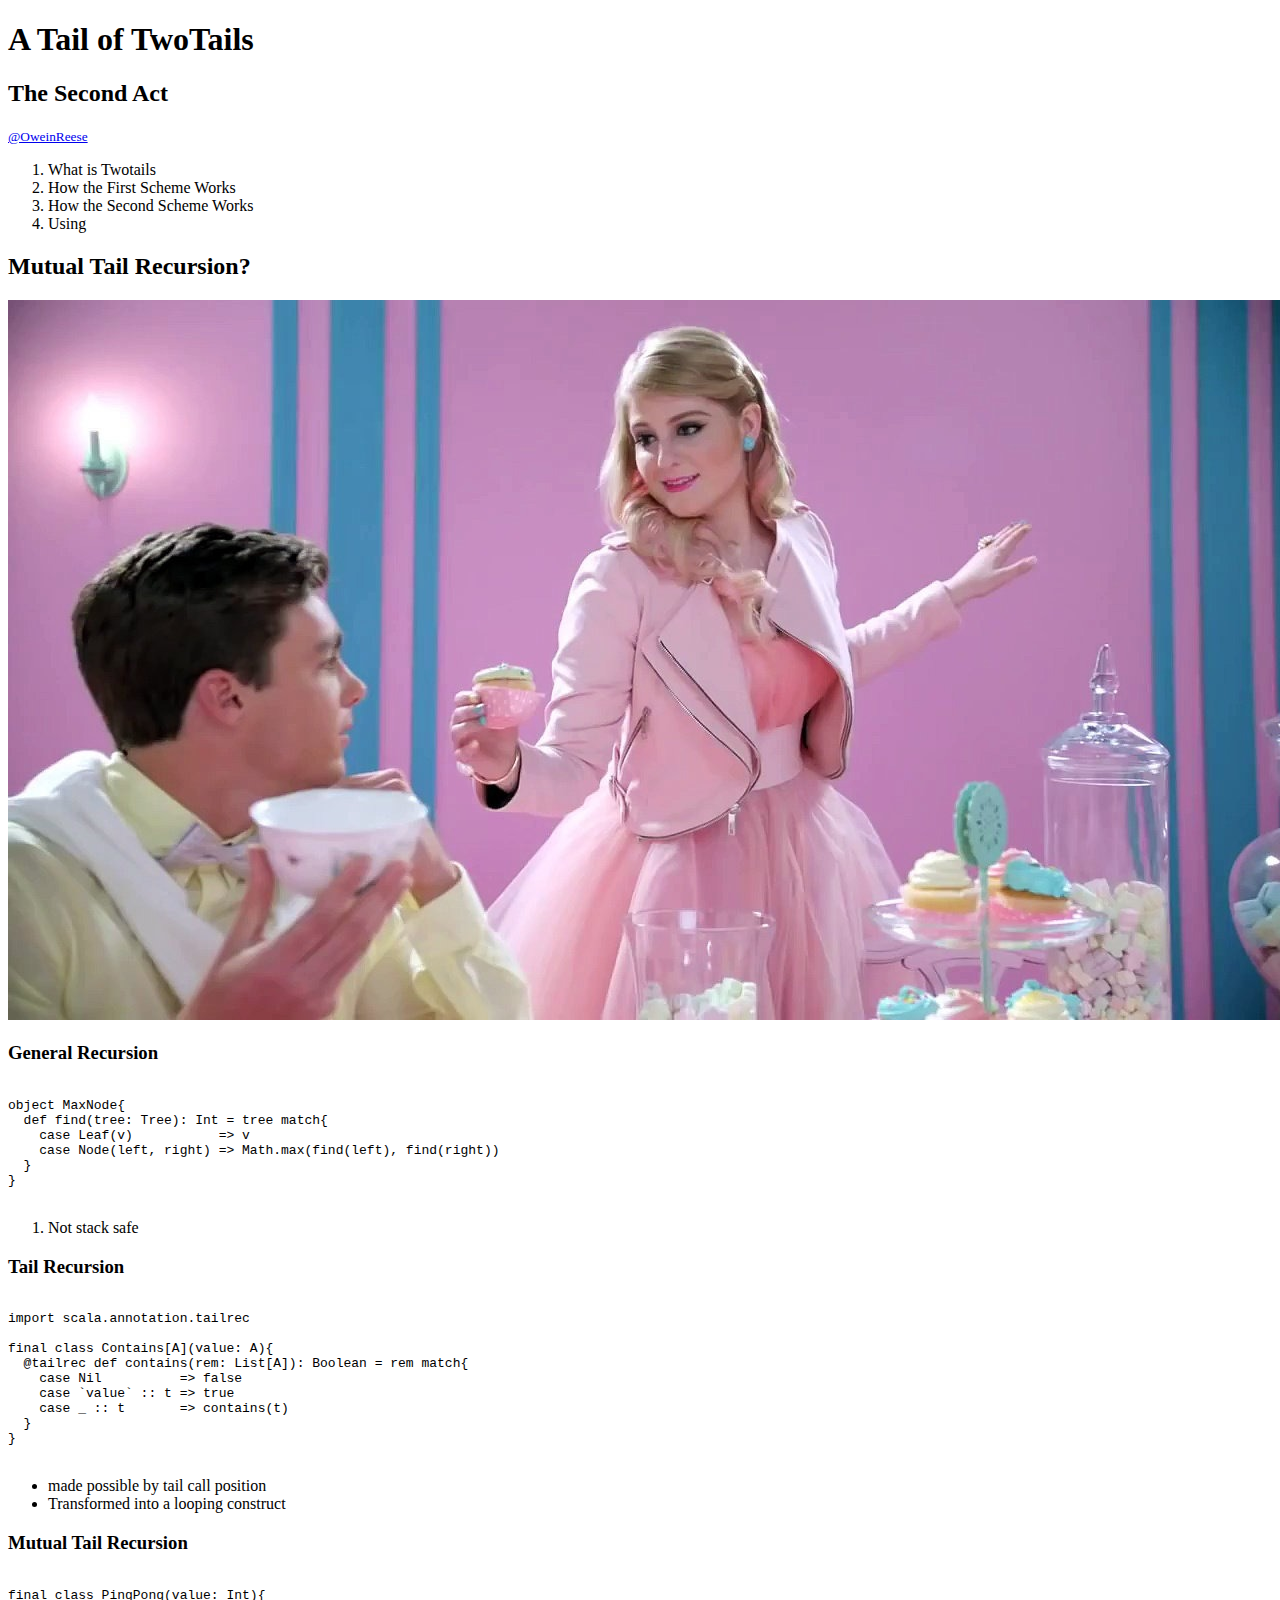
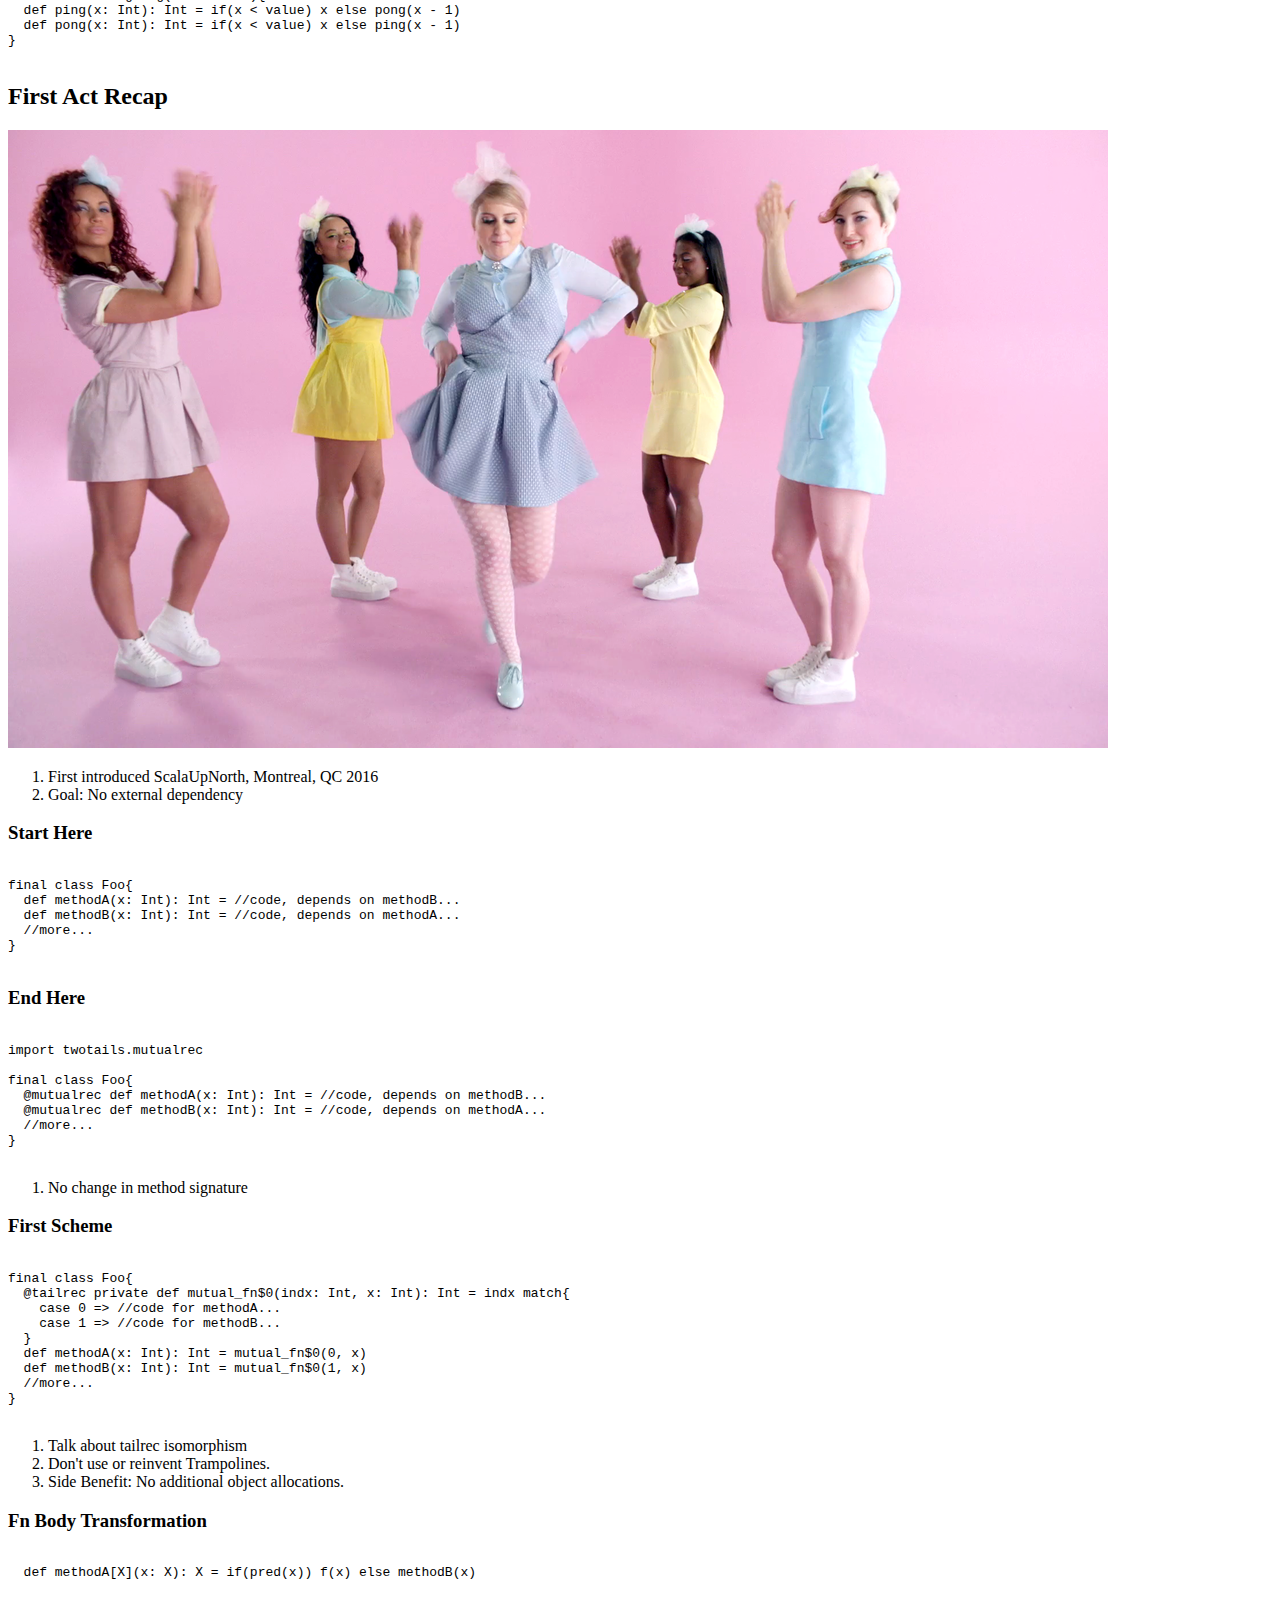
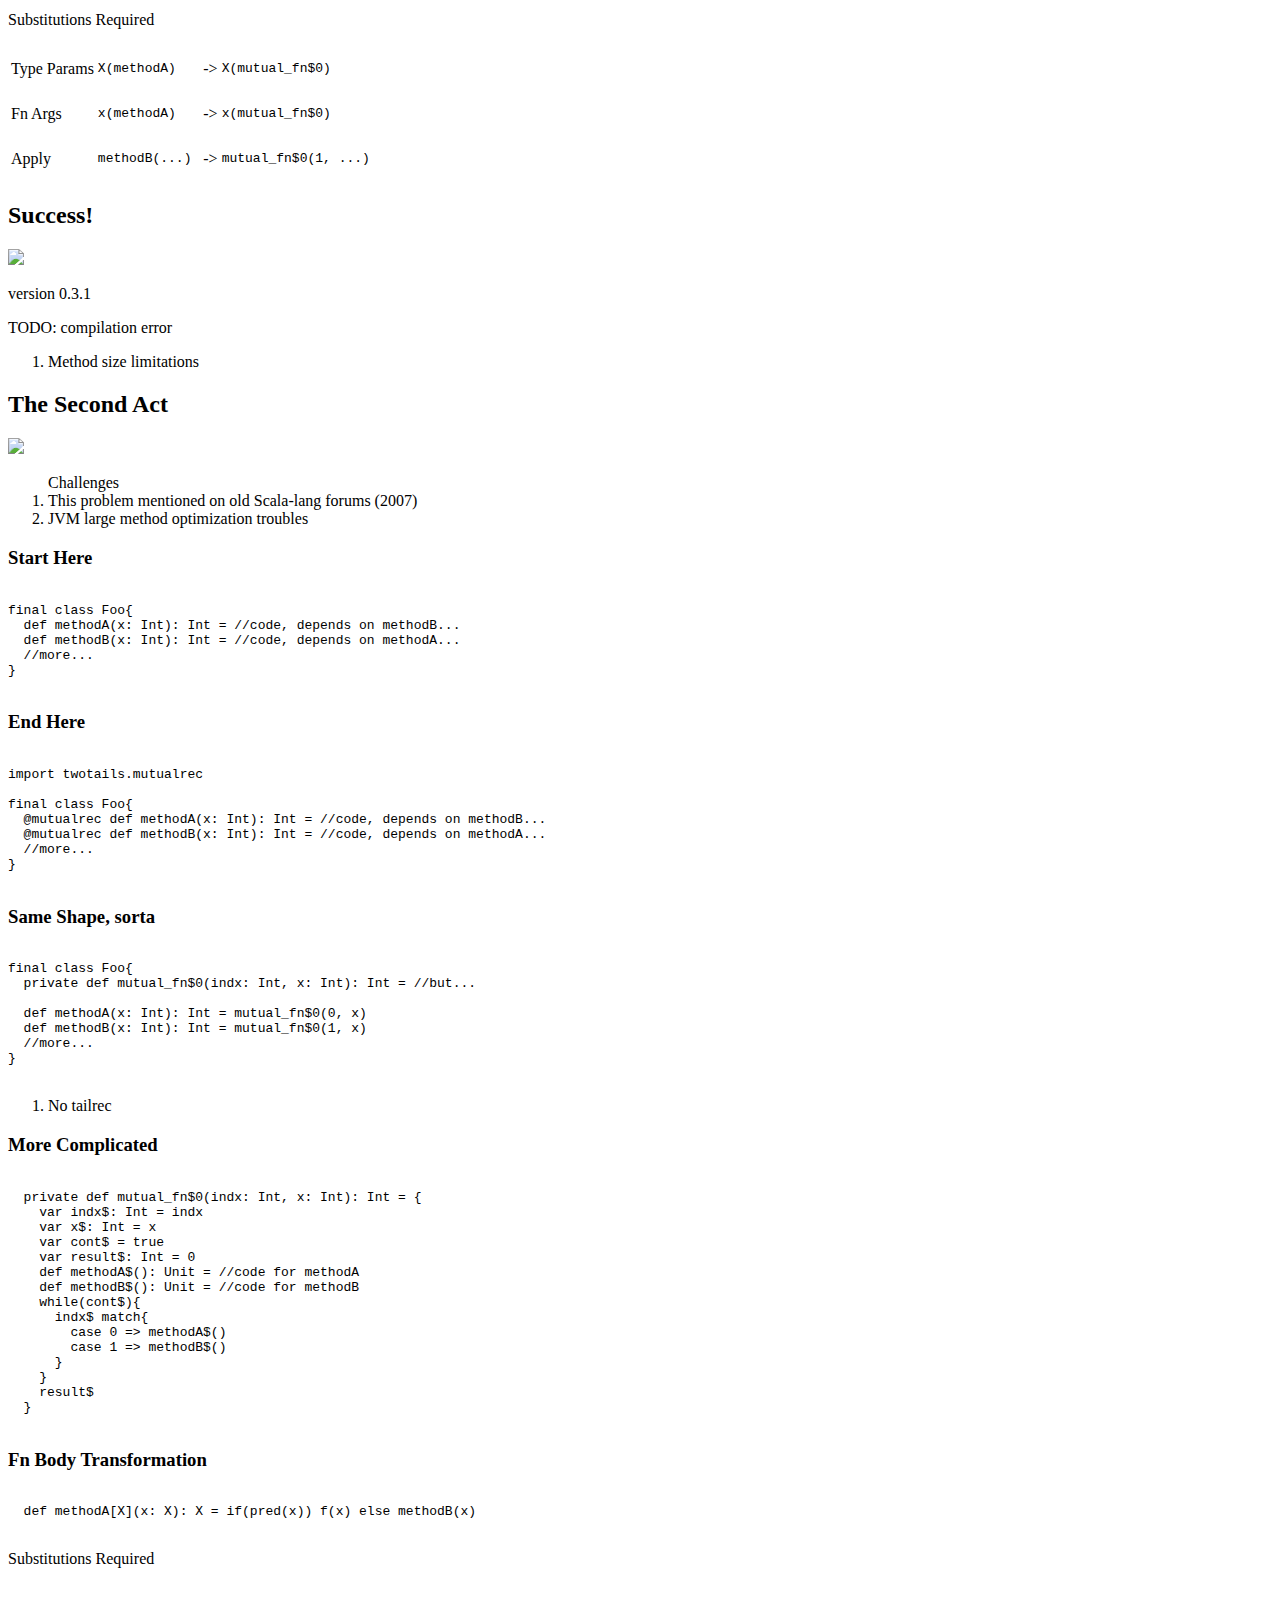
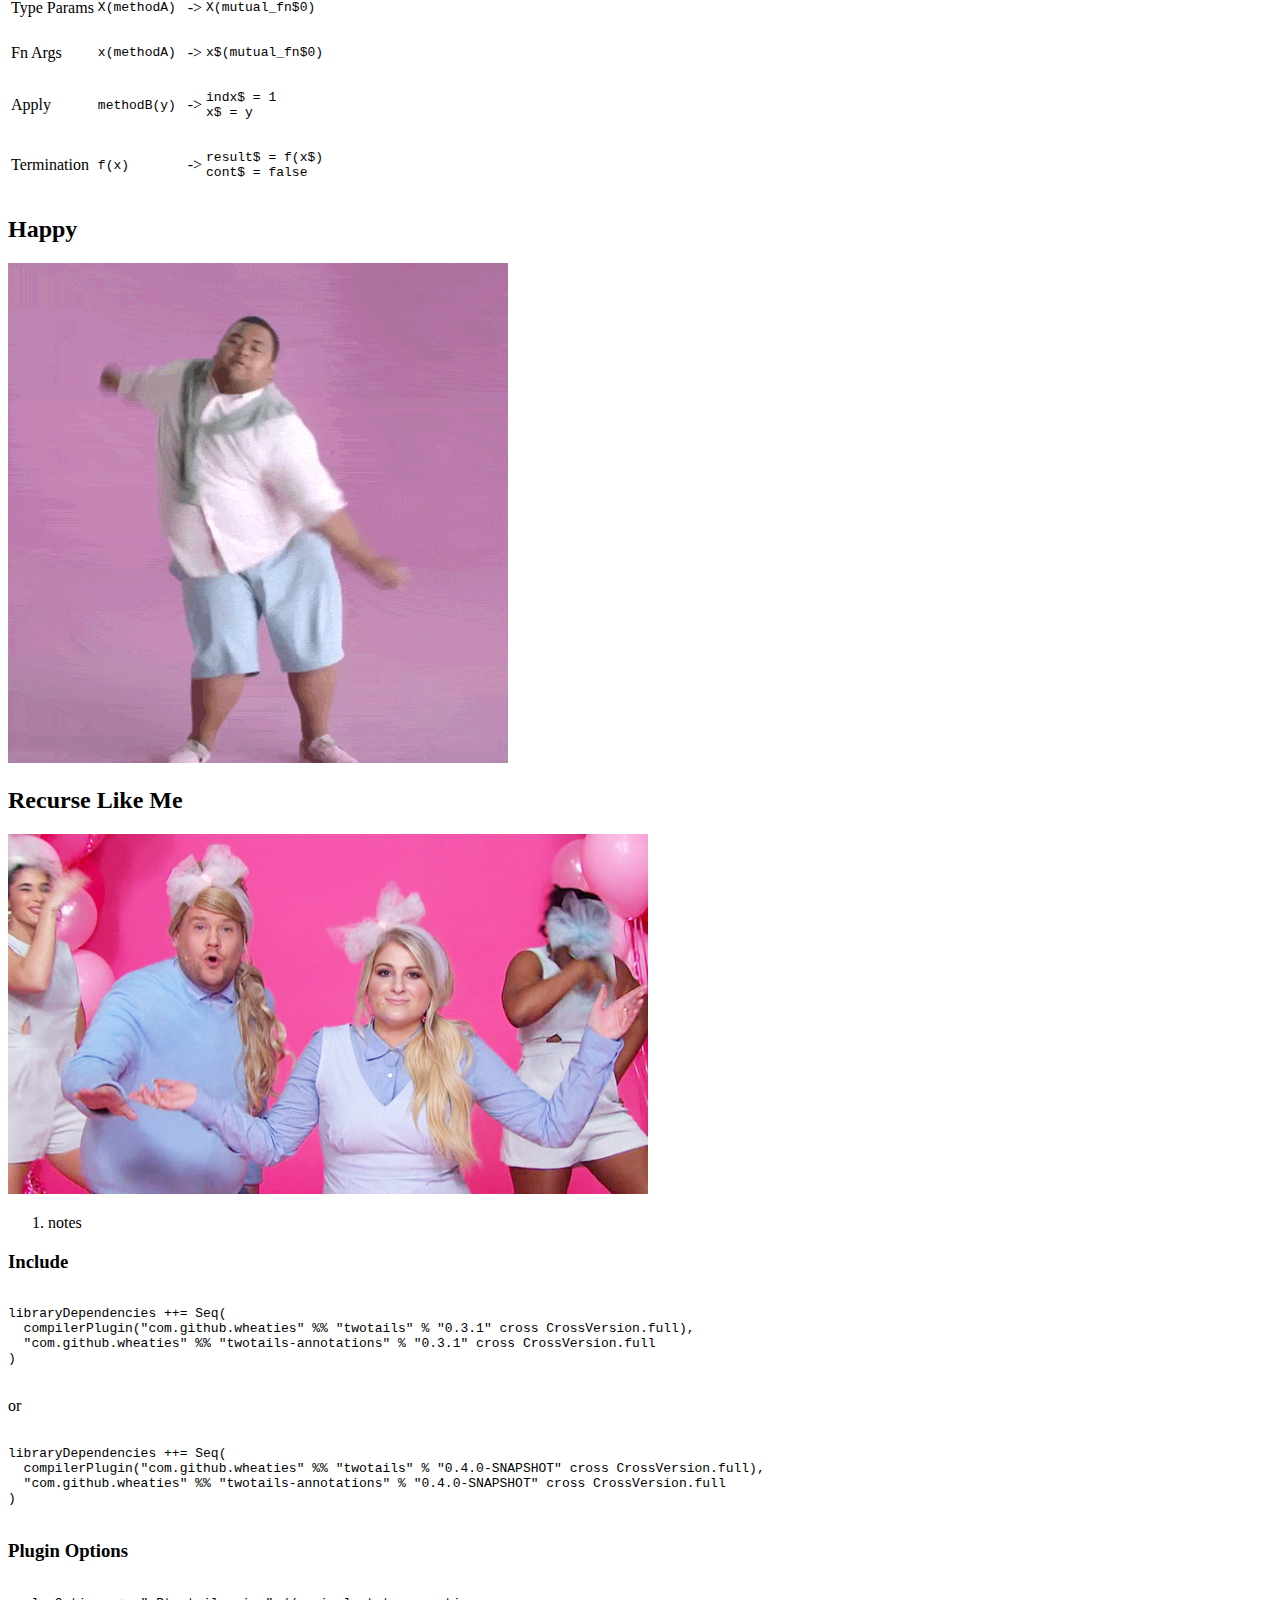
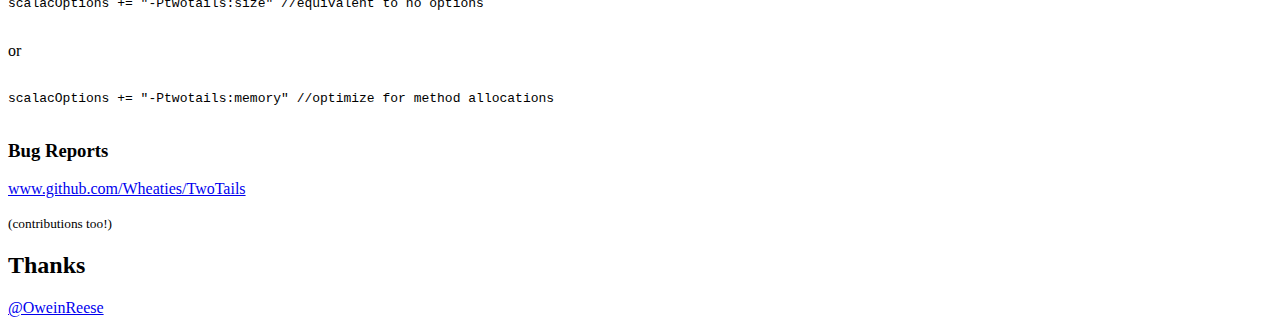
==== commit 74959b3d: "review notes" ====
--- a/NEScala2017/index.html
+++ b/NEScala2017/index.html
@@ -47,10 +47,10 @@
 					<section>
 						<h3>General Recursion</h3>
 						<pre><code class="scala">
-object MaxNode{ self =>
-  def apply(tree: Tree): Int = tree match{
+object MaxNode{ 
+  def find(tree: Tree): Int = tree match{
     case Leaf(v)           => v
-    case Node(left, right) => Math.max(self(left), self(right))
+    case Node(left, right) => Math.max(find(left), find(right))
   }
 }
 						</code></pre>
@@ -65,11 +65,11 @@
 						<pre><code class="scala">
 import scala.annotation.tailrec
 
-final class Contains[A](value: A){ self =>
-  @tailrec def apply(rem: List[A]): Boolean = rem match{
+final class Contains[A](value: A){
+  @tailrec def contains(rem: List[A]): Boolean = rem match{
     case Nil          => false
     case `value` :: t => true
-    case _ :: t       => self(t)
+    case _ :: t       => contains(t)
   }
 }
 						</code></pre>
@@ -83,11 +83,9 @@
 					<section>
 						<h3>Mutual Tail Recursion</h3>
 						<pre><code class="scala">
-import twotails.mutualrec
-
 final class PingPong(value: Int){
-  @mutualrec def ping(x: Int): Int = if(x < value) x else pong(x - 1)
-  @mutualrec def pong(x: Int): Int = if(x < value) x else ping(x - 1)
+  def ping(x: Int): Int = if(x < value) x else pong(x - 1)
+  def pong(x: Int): Int = if(x < value) x else ping(x - 1)
 }
 						</code></pre>
 					</section>
@@ -98,10 +96,8 @@
 						<img src="img/dance.png">
 						<aside class="notes">
 							<ol>
-								<li>Don't have to use Trampolines.</li>
-								<li>No object allocations.</li>
-								<li>No GC pressure</li>
-								<li>Size/Optimization Constrained</li>
+								<li>First introduced ScalaUpNorth, Montreal, QC 2016</li>
+								<li>Goal: No external dependency</li>
 							</ol>
 						</aside>
 					</section>
@@ -127,9 +123,8 @@
 }
 						</code></pre>
 						<aside class="notes">
-							<ol>Goals
-								<li>No external dependency</li>
-								<li>Don't Reinvent Trampolines</li>
+							<ol>
+								<li>No change in method signature</li>
 							</ol>
 						</aside>
 					</section>
@@ -146,6 +141,13 @@
   //more...
 }
 						</code></pre>
+						<aside class="notes">
+							<ol>
+								<li>Talk about tailrec isomorphism</li>
+								<li>Don't use or reinvent Trampolines.</li>
+								<li>Side Benefit: No additional object allocations.</li>
+							</ol>
+						</aside>
 					</section>
 					<section>
 						<h3>Fn Body Transformation</h3>
@@ -181,6 +183,11 @@
 					</section>
 					<section>
 						<p>TODO: compilation error</p>
+						<aside class="notes">
+							<ol>
+								<li>Method size limitations</li>
+							</ol>
+						</aside>
 					</section>
 				</section>
 				<section>
@@ -189,7 +196,7 @@
 						<img src="img/dont_worry_size.jpeg">
 						<aside class="notes">
 							<ol>Challenges
-								<li>Method size limitations</li>
+								<li>This problem mentioned on old Scala-lang forums (2007)</li>
 								<li>JVM large method optimization troubles</li>
 							</ol>
 						</aside>
@@ -227,6 +234,11 @@
   //more...
 }
 						</code></pre>
+						<aside class="notes">
+							<ol>
+								<li>No tailrec</li>
+							</ol>
+						</aside>
 					</section>
 					<section>
 						<h3>More Complicated</h3>
@@ -284,7 +296,7 @@
 						</table>
 					</section>
 					<section>
-						<h2>Finally</h2>
+						<h2>Happy</h2>
 						<img src="img/everyone_dance.gif">
 					</section>
 				</section>
@@ -305,6 +317,23 @@
   compilerPlugin("com.github.wheaties" %% "twotails" % "0.3.1" cross CrossVersion.full),
   "com.github.wheaties" %% "twotails-annotations" % "0.3.1" cross CrossVersion.full
 )
+						</code></pre>
+						<p>or</p>
+						<pre><code class="scala">
+libraryDependencies ++= Seq(
+  compilerPlugin("com.github.wheaties" %% "twotails" % "0.4.0-SNAPSHOT" cross CrossVersion.full),
+  "com.github.wheaties" %% "twotails-annotations" % "0.4.0-SNAPSHOT" cross CrossVersion.full
+)
+						</code></pre>
+					</section>
+					<section>
+						<h3>Plugin Options</h3>
+						<pre><code class="scala">
+scalacOptions += "-Ptwotails:size" //equivalent to no options
+						</code></pre>
+						<p>or</p>
+						<pre><code class="scala">
+scalacOptions += "-Ptwotails:memory" //optimize for method allocations
 						</code></pre>
 					</section>
 					<section>
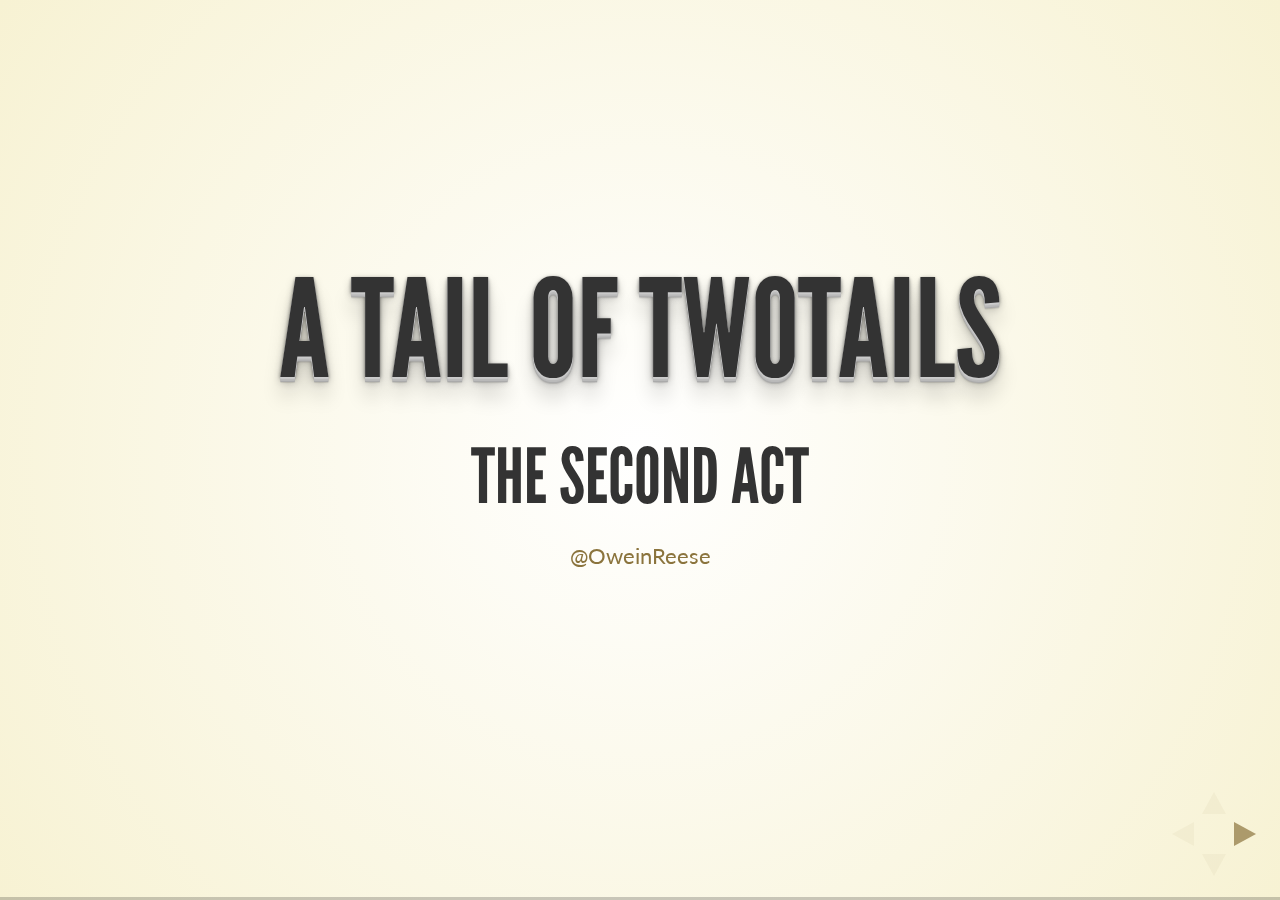
==== commit e3b87908: "Merge pull request #21 from wheaties/nescala_2017" ====
--- a/NEScala2017/index.html
+++ b/NEScala2017/index.html
@@ -182,7 +182,22 @@
 						<p>version 0.3.1</p>
 					</section>
 					<section>
-						<p>TODO: compilation error</p>
+						<h3>But...</h3>
+						<pre><code class="scala">
+final class BlowUpTooLarge{
+  @mutualrec def one(a1: Any, a2: Any, a3: Any) = (a1, a2, a3) match{
+    case (_, _, List(Option(1))) => //code
+    //lots more code
+  }
+
+  //lots more large but not too large methods...
+}
+						</code></pre>
+						<p>there's a problem</p>
+						<pre><code class="scala">
+[error] Could not write class example/BlowUpTooLarge because it exceeds 
+        JVM code size limits. Method mutual_fn$0's code too large!
+						</code></pre>
 						<aside class="notes">
 							<ol>
 								<li>Method size limitations</li>
--- a/NEScala2017/css/reveal.css
+++ b/NEScala2017/css/reveal.css
@@ -0,0 +1,1325 @@
+/*!
+ * reveal.js
+ * http://lab.hakim.se/reveal-js
+ * MIT licensed
+ *
+ * Copyright (C) 2016 Hakim El Hattab, http://hakim.se
+ */
+/*********************************************
+ * RESET STYLES
+ *********************************************/
+html, body, .reveal div, .reveal span, .reveal applet, .reveal object, .reveal iframe,
+.reveal h1, .reveal h2, .reveal h3, .reveal h4, .reveal h5, .reveal h6, .reveal p, .reveal blockquote, .reveal pre,
+.reveal a, .reveal abbr, .reveal acronym, .reveal address, .reveal big, .reveal cite, .reveal code,
+.reveal del, .reveal dfn, .reveal em, .reveal img, .reveal ins, .reveal kbd, .reveal q, .reveal s, .reveal samp,
+.reveal small, .reveal strike, .reveal strong, .reveal sub, .reveal sup, .reveal tt, .reveal var,
+.reveal b, .reveal u, .reveal center,
+.reveal dl, .reveal dt, .reveal dd, .reveal ol, .reveal ul, .reveal li,
+.reveal fieldset, .reveal form, .reveal label, .reveal legend,
+.reveal table, .reveal caption, .reveal tbody, .reveal tfoot, .reveal thead, .reveal tr, .reveal th, .reveal td,
+.reveal article, .reveal aside, .reveal canvas, .reveal details, .reveal embed,
+.reveal figure, .reveal figcaption, .reveal footer, .reveal header, .reveal hgroup,
+.reveal menu, .reveal nav, .reveal output, .reveal ruby, .reveal section, .reveal summary,
+.reveal time, .reveal mark, .reveal audio, .reveal video {
+  margin: 0;
+  padding: 0;
+  border: 0;
+  font-size: 100%;
+  font: inherit;
+  vertical-align: baseline; }
+
+.reveal article, .reveal aside, .reveal details, .reveal figcaption, .reveal figure,
+.reveal footer, .reveal header, .reveal hgroup, .reveal menu, .reveal nav, .reveal section {
+  display: block; }
+
+/*********************************************
+ * GLOBAL STYLES
+ *********************************************/
+html,
+body {
+  width: 100%;
+  height: 100%;
+  overflow: hidden; }
+
+body {
+  position: relative;
+  line-height: 1;
+  background-color: #fff;
+  color: #000; }
+
+/*********************************************
+ * VIEW FRAGMENTS
+ *********************************************/
+.reveal .slides section .fragment {
+  opacity: 0;
+  visibility: hidden;
+  -webkit-transition: all .2s ease;
+          transition: all .2s ease; }
+  .reveal .slides section .fragment.visible {
+    opacity: 1;
+    visibility: visible; }
+
+.reveal .slides section .fragment.grow {
+  opacity: 1;
+  visibility: visible; }
+  .reveal .slides section .fragment.grow.visible {
+    -webkit-transform: scale(1.3);
+            transform: scale(1.3); }
+
+.reveal .slides section .fragment.shrink {
+  opacity: 1;
+  visibility: visible; }
+  .reveal .slides section .fragment.shrink.visible {
+    -webkit-transform: scale(0.7);
+            transform: scale(0.7); }
+
+.reveal .slides section .fragment.zoom-in {
+  -webkit-transform: scale(0.1);
+          transform: scale(0.1); }
+  .reveal .slides section .fragment.zoom-in.visible {
+    -webkit-transform: none;
+            transform: none; }
+
+.reveal .slides section .fragment.fade-out {
+  opacity: 1;
+  visibility: visible; }
+  .reveal .slides section .fragment.fade-out.visible {
+    opacity: 0;
+    visibility: hidden; }
+
+.reveal .slides section .fragment.semi-fade-out {
+  opacity: 1;
+  visibility: visible; }
+  .reveal .slides section .fragment.semi-fade-out.visible {
+    opacity: 0.5;
+    visibility: visible; }
+
+.reveal .slides section .fragment.strike {
+  opacity: 1;
+  visibility: visible; }
+  .reveal .slides section .fragment.strike.visible {
+    text-decoration: line-through; }
+
+.reveal .slides section .fragment.fade-up {
+  -webkit-transform: translate(0, 20%);
+          transform: translate(0, 20%); }
+  .reveal .slides section .fragment.fade-up.visible {
+    -webkit-transform: translate(0, 0);
+            transform: translate(0, 0); }
+
+.reveal .slides section .fragment.fade-down {
+  -webkit-transform: translate(0, -20%);
+          transform: translate(0, -20%); }
+  .reveal .slides section .fragment.fade-down.visible {
+    -webkit-transform: translate(0, 0);
+            transform: translate(0, 0); }
+
+.reveal .slides section .fragment.fade-right {
+  -webkit-transform: translate(-20%, 0);
+          transform: translate(-20%, 0); }
+  .reveal .slides section .fragment.fade-right.visible {
+    -webkit-transform: translate(0, 0);
+            transform: translate(0, 0); }
+
+.reveal .slides section .fragment.fade-left {
+  -webkit-transform: translate(20%, 0);
+          transform: translate(20%, 0); }
+  .reveal .slides section .fragment.fade-left.visible {
+    -webkit-transform: translate(0, 0);
+            transform: translate(0, 0); }
+
+.reveal .slides section .fragment.current-visible {
+  opacity: 0;
+  visibility: hidden; }
+  .reveal .slides section .fragment.current-visible.current-fragment {
+    opacity: 1;
+    visibility: visible; }
+
+.reveal .slides section .fragment.highlight-red,
+.reveal .slides section .fragment.highlight-current-red,
+.reveal .slides section .fragment.highlight-green,
+.reveal .slides section .fragment.highlight-current-green,
+.reveal .slides section .fragment.highlight-blue,
+.reveal .slides section .fragment.highlight-current-blue {
+  opacity: 1;
+  visibility: visible; }
+
+.reveal .slides section .fragment.highlight-red.visible {
+  color: #ff2c2d; }
+
+.reveal .slides section .fragment.highlight-green.visible {
+  color: #17ff2e; }
+
+.reveal .slides section .fragment.highlight-blue.visible {
+  color: #1b91ff; }
+
+.reveal .slides section .fragment.highlight-current-red.current-fragment {
+  color: #ff2c2d; }
+
+.reveal .slides section .fragment.highlight-current-green.current-fragment {
+  color: #17ff2e; }
+
+.reveal .slides section .fragment.highlight-current-blue.current-fragment {
+  color: #1b91ff; }
+
+/*********************************************
+ * DEFAULT ELEMENT STYLES
+ *********************************************/
+/* Fixes issue in Chrome where italic fonts did not appear when printing to PDF */
+.reveal:after {
+  content: '';
+  font-style: italic; }
+
+.reveal iframe {
+  z-index: 1; }
+
+/** Prevents layering issues in certain browser/transition combinations */
+.reveal a {
+  position: relative; }
+
+.reveal .stretch {
+  max-width: none;
+  max-height: none; }
+
+.reveal pre.stretch code {
+  height: 100%;
+  max-height: 100%;
+  box-sizing: border-box; }
+
+/*********************************************
+ * CONTROLS
+ *********************************************/
+.reveal .controls {
+  display: none;
+  position: fixed;
+  width: 110px;
+  height: 110px;
+  z-index: 30;
+  right: 10px;
+  bottom: 10px;
+  -webkit-user-select: none; }
+
+.reveal .controls button {
+  padding: 0;
+  position: absolute;
+  opacity: 0.05;
+  width: 0;
+  height: 0;
+  background-color: transparent;
+  border: 12px solid transparent;
+  -webkit-transform: scale(0.9999);
+          transform: scale(0.9999);
+  -webkit-transition: all 0.2s ease;
+          transition: all 0.2s ease;
+  -webkit-appearance: none;
+  -webkit-tap-highlight-color: transparent; }
+
+.reveal .controls .enabled {
+  opacity: 0.7;
+  cursor: pointer; }
+
+.reveal .controls .enabled:active {
+  margin-top: 1px; }
+
+.reveal .controls .navigate-left {
+  top: 42px;
+  border-right-width: 22px;
+  border-right-color: #000; }
+
+.reveal .controls .navigate-left.fragmented {
+  opacity: 0.3; }
+
+.reveal .controls .navigate-right {
+  left: 74px;
+  top: 42px;
+  border-left-width: 22px;
+  border-left-color: #000; }
+
+.reveal .controls .navigate-right.fragmented {
+  opacity: 0.3; }
+
+.reveal .controls .navigate-up {
+  left: 42px;
+  border-bottom-width: 22px;
+  border-bottom-color: #000; }
+
+.reveal .controls .navigate-up.fragmented {
+  opacity: 0.3; }
+
+.reveal .controls .navigate-down {
+  left: 42px;
+  top: 74px;
+  border-top-width: 22px;
+  border-top-color: #000; }
+
+.reveal .controls .navigate-down.fragmented {
+  opacity: 0.3; }
+
+/*********************************************
+ * PROGRESS BAR
+ *********************************************/
+.reveal .progress {
+  position: fixed;
+  display: none;
+  height: 3px;
+  width: 100%;
+  bottom: 0;
+  left: 0;
+  z-index: 10;
+  background-color: rgba(0, 0, 0, 0.2); }
+
+.reveal .progress:after {
+  content: '';
+  display: block;
+  position: absolute;
+  height: 20px;
+  width: 100%;
+  top: -20px; }
+
+.reveal .progress span {
+  display: block;
+  height: 100%;
+  width: 0px;
+  background-color: #000;
+  -webkit-transition: width 800ms cubic-bezier(0.26, 0.86, 0.44, 0.985);
+          transition: width 800ms cubic-bezier(0.26, 0.86, 0.44, 0.985); }
+
+/*********************************************
+ * SLIDE NUMBER
+ *********************************************/
+.reveal .slide-number {
+  position: fixed;
+  display: block;
+  right: 8px;
+  bottom: 8px;
+  z-index: 31;
+  font-family: Helvetica, sans-serif;
+  font-size: 12px;
+  line-height: 1;
+  color: #fff;
+  background-color: rgba(0, 0, 0, 0.4);
+  padding: 5px; }
+
+.reveal .slide-number-delimiter {
+  margin: 0 3px; }
+
+/*********************************************
+ * SLIDES
+ *********************************************/
+.reveal {
+  position: relative;
+  width: 100%;
+  height: 100%;
+  overflow: hidden;
+  -ms-touch-action: none;
+      touch-action: none; }
+
+.reveal .slides {
+  position: absolute;
+  width: 100%;
+  height: 100%;
+  top: 0;
+  right: 0;
+  bottom: 0;
+  left: 0;
+  margin: auto;
+  overflow: visible;
+  z-index: 1;
+  text-align: center;
+  -webkit-perspective: 600px;
+          perspective: 600px;
+  -webkit-perspective-origin: 50% 40%;
+          perspective-origin: 50% 40%; }
+
+.reveal .slides > section {
+  -ms-perspective: 600px; }
+
+.reveal .slides > section,
+.reveal .slides > section > section {
+  display: none;
+  position: absolute;
+  width: 100%;
+  padding: 20px 0px;
+  z-index: 10;
+  -webkit-transform-style: preserve-3d;
+          transform-style: preserve-3d;
+  -webkit-transition: -webkit-transform-origin 800ms cubic-bezier(0.26, 0.86, 0.44, 0.985), -webkit-transform 800ms cubic-bezier(0.26, 0.86, 0.44, 0.985), visibility 800ms cubic-bezier(0.26, 0.86, 0.44, 0.985), opacity 800ms cubic-bezier(0.26, 0.86, 0.44, 0.985);
+          transition: transform-origin 800ms cubic-bezier(0.26, 0.86, 0.44, 0.985), transform 800ms cubic-bezier(0.26, 0.86, 0.44, 0.985), visibility 800ms cubic-bezier(0.26, 0.86, 0.44, 0.985), opacity 800ms cubic-bezier(0.26, 0.86, 0.44, 0.985); }
+
+/* Global transition speed settings */
+.reveal[data-transition-speed="fast"] .slides section {
+  -webkit-transition-duration: 400ms;
+          transition-duration: 400ms; }
+
+.reveal[data-transition-speed="slow"] .slides section {
+  -webkit-transition-duration: 1200ms;
+          transition-duration: 1200ms; }
+
+/* Slide-specific transition speed overrides */
+.reveal .slides section[data-transition-speed="fast"] {
+  -webkit-transition-duration: 400ms;
+          transition-duration: 400ms; }
+
+.reveal .slides section[data-transition-speed="slow"] {
+  -webkit-transition-duration: 1200ms;
+          transition-duration: 1200ms; }
+
+.reveal .slides > section.stack {
+  padding-top: 0;
+  padding-bottom: 0; }
+
+.reveal .slides > section.present,
+.reveal .slides > section > section.present {
+  display: block;
+  z-index: 11;
+  opacity: 1; }
+
+.reveal.center,
+.reveal.center .slides,
+.reveal.center .slides section {
+  min-height: 0 !important; }
+
+/* Don't allow interaction with invisible slides */
+.reveal .slides > section.future,
+.reveal .slides > section > section.future,
+.reveal .slides > section.past,
+.reveal .slides > section > section.past {
+  pointer-events: none; }
+
+.reveal.overview .slides > section,
+.reveal.overview .slides > section > section {
+  pointer-events: auto; }
+
+.reveal .slides > section.past,
+.reveal .slides > section.future,
+.reveal .slides > section > section.past,
+.reveal .slides > section > section.future {
+  opacity: 0; }
+
+/*********************************************
+ * Mixins for readability of transitions
+ *********************************************/
+/*********************************************
+ * SLIDE TRANSITION
+ * Aliased 'linear' for backwards compatibility
+ *********************************************/
+.reveal.slide section {
+  -webkit-backface-visibility: hidden;
+          backface-visibility: hidden; }
+
+.reveal .slides > section[data-transition=slide].past,
+.reveal .slides > section[data-transition~=slide-out].past,
+.reveal.slide .slides > section:not([data-transition]).past {
+  -webkit-transform: translate(-150%, 0);
+          transform: translate(-150%, 0); }
+
+.reveal .slides > section[data-transition=slide].future,
+.reveal .slides > section[data-transition~=slide-in].future,
+.reveal.slide .slides > section:not([data-transition]).future {
+  -webkit-transform: translate(150%, 0);
+          transform: translate(150%, 0); }
+
+.reveal .slides > section > section[data-transition=slide].past,
+.reveal .slides > section > section[data-transition~=slide-out].past,
+.reveal.slide .slides > section > section:not([data-transition]).past {
+  -webkit-transform: translate(0, -150%);
+          transform: translate(0, -150%); }
+
+.reveal .slides > section > section[data-transition=slide].future,
+.reveal .slides > section > section[data-transition~=slide-in].future,
+.reveal.slide .slides > section > section:not([data-transition]).future {
+  -webkit-transform: translate(0, 150%);
+          transform: translate(0, 150%); }
+
+.reveal.linear section {
+  -webkit-backface-visibility: hidden;
+          backface-visibility: hidden; }
+
+.reveal .slides > section[data-transition=linear].past,
+.reveal .slides > section[data-transition~=linear-out].past,
+.reveal.linear .slides > section:not([data-transition]).past {
+  -webkit-transform: translate(-150%, 0);
+          transform: translate(-150%, 0); }
+
+.reveal .slides > section[data-transition=linear].future,
+.reveal .slides > section[data-transition~=linear-in].future,
+.reveal.linear .slides > section:not([data-transition]).future {
+  -webkit-transform: translate(150%, 0);
+          transform: translate(150%, 0); }
+
+.reveal .slides > section > section[data-transition=linear].past,
+.reveal .slides > section > section[data-transition~=linear-out].past,
+.reveal.linear .slides > section > section:not([data-transition]).past {
+  -webkit-transform: translate(0, -150%);
+          transform: translate(0, -150%); }
+
+.reveal .slides > section > section[data-transition=linear].future,
+.reveal .slides > section > section[data-transition~=linear-in].future,
+.reveal.linear .slides > section > section:not([data-transition]).future {
+  -webkit-transform: translate(0, 150%);
+          transform: translate(0, 150%); }
+
+/*********************************************
+ * CONVEX TRANSITION
+ * Aliased 'default' for backwards compatibility
+ *********************************************/
+.reveal .slides > section[data-transition=default].past,
+.reveal .slides > section[data-transition~=default-out].past,
+.reveal.default .slides > section:not([data-transition]).past {
+  -webkit-transform: translate3d(-100%, 0, 0) rotateY(-90deg) translate3d(-100%, 0, 0);
+          transform: translate3d(-100%, 0, 0) rotateY(-90deg) translate3d(-100%, 0, 0); }
+
+.reveal .slides > section[data-transition=default].future,
+.reveal .slides > section[data-transition~=default-in].future,
+.reveal.default .slides > section:not([data-transition]).future {
+  -webkit-transform: translate3d(100%, 0, 0) rotateY(90deg) translate3d(100%, 0, 0);
+          transform: translate3d(100%, 0, 0) rotateY(90deg) translate3d(100%, 0, 0); }
+
+.reveal .slides > section > section[data-transition=default].past,
+.reveal .slides > section > section[data-transition~=default-out].past,
+.reveal.default .slides > section > section:not([data-transition]).past {
+  -webkit-transform: translate3d(0, -300px, 0) rotateX(70deg) translate3d(0, -300px, 0);
+          transform: translate3d(0, -300px, 0) rotateX(70deg) translate3d(0, -300px, 0); }
+
+.reveal .slides > section > section[data-transition=default].future,
+.reveal .slides > section > section[data-transition~=default-in].future,
+.reveal.default .slides > section > section:not([data-transition]).future {
+  -webkit-transform: translate3d(0, 300px, 0) rotateX(-70deg) translate3d(0, 300px, 0);
+          transform: translate3d(0, 300px, 0) rotateX(-70deg) translate3d(0, 300px, 0); }
+
+.reveal .slides > section[data-transition=convex].past,
+.reveal .slides > section[data-transition~=convex-out].past,
+.reveal.convex .slides > section:not([data-transition]).past {
+  -webkit-transform: translate3d(-100%, 0, 0) rotateY(-90deg) translate3d(-100%, 0, 0);
+          transform: translate3d(-100%, 0, 0) rotateY(-90deg) translate3d(-100%, 0, 0); }
+
+.reveal .slides > section[data-transition=convex].future,
+.reveal .slides > section[data-transition~=convex-in].future,
+.reveal.convex .slides > section:not([data-transition]).future {
+  -webkit-transform: translate3d(100%, 0, 0) rotateY(90deg) translate3d(100%, 0, 0);
+          transform: translate3d(100%, 0, 0) rotateY(90deg) translate3d(100%, 0, 0); }
+
+.reveal .slides > section > section[data-transition=convex].past,
+.reveal .slides > section > section[data-transition~=convex-out].past,
+.reveal.convex .slides > section > section:not([data-transition]).past {
+  -webkit-transform: translate3d(0, -300px, 0) rotateX(70deg) translate3d(0, -300px, 0);
+          transform: translate3d(0, -300px, 0) rotateX(70deg) translate3d(0, -300px, 0); }
+
+.reveal .slides > section > section[data-transition=convex].future,
+.reveal .slides > section > section[data-transition~=convex-in].future,
+.reveal.convex .slides > section > section:not([data-transition]).future {
+  -webkit-transform: translate3d(0, 300px, 0) rotateX(-70deg) translate3d(0, 300px, 0);
+          transform: translate3d(0, 300px, 0) rotateX(-70deg) translate3d(0, 300px, 0); }
+
+/*********************************************
+ * CONCAVE TRANSITION
+ *********************************************/
+.reveal .slides > section[data-transition=concave].past,
+.reveal .slides > section[data-transition~=concave-out].past,
+.reveal.concave .slides > section:not([data-transition]).past {
+  -webkit-transform: translate3d(-100%, 0, 0) rotateY(90deg) translate3d(-100%, 0, 0);
+          transform: translate3d(-100%, 0, 0) rotateY(90deg) translate3d(-100%, 0, 0); }
+
+.reveal .slides > section[data-transition=concave].future,
+.reveal .slides > section[data-transition~=concave-in].future,
+.reveal.concave .slides > section:not([data-transition]).future {
+  -webkit-transform: translate3d(100%, 0, 0) rotateY(-90deg) translate3d(100%, 0, 0);
+          transform: translate3d(100%, 0, 0) rotateY(-90deg) translate3d(100%, 0, 0); }
+
+.reveal .slides > section > section[data-transition=concave].past,
+.reveal .slides > section > section[data-transition~=concave-out].past,
+.reveal.concave .slides > section > section:not([data-transition]).past {
+  -webkit-transform: translate3d(0, -80%, 0) rotateX(-70deg) translate3d(0, -80%, 0);
+          transform: translate3d(0, -80%, 0) rotateX(-70deg) translate3d(0, -80%, 0); }
+
+.reveal .slides > section > section[data-transition=concave].future,
+.reveal .slides > section > section[data-transition~=concave-in].future,
+.reveal.concave .slides > section > section:not([data-transition]).future {
+  -webkit-transform: translate3d(0, 80%, 0) rotateX(70deg) translate3d(0, 80%, 0);
+          transform: translate3d(0, 80%, 0) rotateX(70deg) translate3d(0, 80%, 0); }
+
+/*********************************************
+ * ZOOM TRANSITION
+ *********************************************/
+.reveal .slides section[data-transition=zoom],
+.reveal.zoom .slides section:not([data-transition]) {
+  -webkit-transition-timing-function: ease;
+          transition-timing-function: ease; }
+
+.reveal .slides > section[data-transition=zoom].past,
+.reveal .slides > section[data-transition~=zoom-out].past,
+.reveal.zoom .slides > section:not([data-transition]).past {
+  visibility: hidden;
+  -webkit-transform: scale(16);
+          transform: scale(16); }
+
+.reveal .slides > section[data-transition=zoom].future,
+.reveal .slides > section[data-transition~=zoom-in].future,
+.reveal.zoom .slides > section:not([data-transition]).future {
+  visibility: hidden;
+  -webkit-transform: scale(0.2);
+          transform: scale(0.2); }
+
+.reveal .slides > section > section[data-transition=zoom].past,
+.reveal .slides > section > section[data-transition~=zoom-out].past,
+.reveal.zoom .slides > section > section:not([data-transition]).past {
+  -webkit-transform: translate(0, -150%);
+          transform: translate(0, -150%); }
+
+.reveal .slides > section > section[data-transition=zoom].future,
+.reveal .slides > section > section[data-transition~=zoom-in].future,
+.reveal.zoom .slides > section > section:not([data-transition]).future {
+  -webkit-transform: translate(0, 150%);
+          transform: translate(0, 150%); }
+
+/*********************************************
+ * CUBE TRANSITION
+ *********************************************/
+.reveal.cube .slides {
+  -webkit-perspective: 1300px;
+          perspective: 1300px; }
+
+.reveal.cube .slides section {
+  padding: 30px;
+  min-height: 700px;
+  -webkit-backface-visibility: hidden;
+          backface-visibility: hidden;
+  box-sizing: border-box; }
+
+.reveal.center.cube .slides section {
+  min-height: 0; }
+
+.reveal.cube .slides section:not(.stack):before {
+  content: '';
+  position: absolute;
+  display: block;
+  width: 100%;
+  height: 100%;
+  left: 0;
+  top: 0;
+  background: rgba(0, 0, 0, 0.1);
+  border-radius: 4px;
+  -webkit-transform: translateZ(-20px);
+          transform: translateZ(-20px); }
+
+.reveal.cube .slides section:not(.stack):after {
+  content: '';
+  position: absolute;
+  display: block;
+  width: 90%;
+  height: 30px;
+  left: 5%;
+  bottom: 0;
+  background: none;
+  z-index: 1;
+  border-radius: 4px;
+  box-shadow: 0px 95px 25px rgba(0, 0, 0, 0.2);
+  -webkit-transform: translateZ(-90px) rotateX(65deg);
+          transform: translateZ(-90px) rotateX(65deg); }
+
+.reveal.cube .slides > section.stack {
+  padding: 0;
+  background: none; }
+
+.reveal.cube .slides > section.past {
+  -webkit-transform-origin: 100% 0%;
+          transform-origin: 100% 0%;
+  -webkit-transform: translate3d(-100%, 0, 0) rotateY(-90deg);
+          transform: translate3d(-100%, 0, 0) rotateY(-90deg); }
+
+.reveal.cube .slides > section.future {
+  -webkit-transform-origin: 0% 0%;
+          transform-origin: 0% 0%;
+  -webkit-transform: translate3d(100%, 0, 0) rotateY(90deg);
+          transform: translate3d(100%, 0, 0) rotateY(90deg); }
+
+.reveal.cube .slides > section > section.past {
+  -webkit-transform-origin: 0% 100%;
+          transform-origin: 0% 100%;
+  -webkit-transform: translate3d(0, -100%, 0) rotateX(90deg);
+          transform: translate3d(0, -100%, 0) rotateX(90deg); }
+
+.reveal.cube .slides > section > section.future {
+  -webkit-transform-origin: 0% 0%;
+          transform-origin: 0% 0%;
+  -webkit-transform: translate3d(0, 100%, 0) rotateX(-90deg);
+          transform: translate3d(0, 100%, 0) rotateX(-90deg); }
+
+/*********************************************
+ * PAGE TRANSITION
+ *********************************************/
+.reveal.page .slides {
+  -webkit-perspective-origin: 0% 50%;
+          perspective-origin: 0% 50%;
+  -webkit-perspective: 3000px;
+          perspective: 3000px; }
+
+.reveal.page .slides section {
+  padding: 30px;
+  min-height: 700px;
+  box-sizing: border-box; }
+
+.reveal.page .slides section.past {
+  z-index: 12; }
+
+.reveal.page .slides section:not(.stack):before {
+  content: '';
+  position: absolute;
+  display: block;
+  width: 100%;
+  height: 100%;
+  left: 0;
+  top: 0;
+  background: rgba(0, 0, 0, 0.1);
+  -webkit-transform: translateZ(-20px);
+          transform: translateZ(-20px); }
+
+.reveal.page .slides section:not(.stack):after {
+  content: '';
+  position: absolute;
+  display: block;
+  width: 90%;
+  height: 30px;
+  left: 5%;
+  bottom: 0;
+  background: none;
+  z-index: 1;
+  border-radius: 4px;
+  box-shadow: 0px 95px 25px rgba(0, 0, 0, 0.2);
+  -webkit-transform: translateZ(-90px) rotateX(65deg); }
+
+.reveal.page .slides > section.stack {
+  padding: 0;
+  background: none; }
+
+.reveal.page .slides > section.past {
+  -webkit-transform-origin: 0% 0%;
+          transform-origin: 0% 0%;
+  -webkit-transform: translate3d(-40%, 0, 0) rotateY(-80deg);
+          transform: translate3d(-40%, 0, 0) rotateY(-80deg); }
+
+.reveal.page .slides > section.future {
+  -webkit-transform-origin: 100% 0%;
+          transform-origin: 100% 0%;
+  -webkit-transform: translate3d(0, 0, 0);
+          transform: translate3d(0, 0, 0); }
+
+.reveal.page .slides > section > section.past {
+  -webkit-transform-origin: 0% 0%;
+          transform-origin: 0% 0%;
+  -webkit-transform: translate3d(0, -40%, 0) rotateX(80deg);
+          transform: translate3d(0, -40%, 0) rotateX(80deg); }
+
+.reveal.page .slides > section > section.future {
+  -webkit-transform-origin: 0% 100%;
+          transform-origin: 0% 100%;
+  -webkit-transform: translate3d(0, 0, 0);
+          transform: translate3d(0, 0, 0); }
+
+/*********************************************
+ * FADE TRANSITION
+ *********************************************/
+.reveal .slides section[data-transition=fade],
+.reveal.fade .slides section:not([data-transition]),
+.reveal.fade .slides > section > section:not([data-transition]) {
+  -webkit-transform: none;
+          transform: none;
+  -webkit-transition: opacity 0.5s;
+          transition: opacity 0.5s; }
+
+.reveal.fade.overview .slides section,
+.reveal.fade.overview .slides > section > section {
+  -webkit-transition: none;
+          transition: none; }
+
+/*********************************************
+ * NO TRANSITION
+ *********************************************/
+.reveal .slides section[data-transition=none],
+.reveal.none .slides section:not([data-transition]) {
+  -webkit-transform: none;
+          transform: none;
+  -webkit-transition: none;
+          transition: none; }
+
+/*********************************************
+ * PAUSED MODE
+ *********************************************/
+.reveal .pause-overlay {
+  position: absolute;
+  top: 0;
+  left: 0;
+  width: 100%;
+  height: 100%;
+  background: black;
+  visibility: hidden;
+  opacity: 0;
+  z-index: 100;
+  -webkit-transition: all 1s ease;
+          transition: all 1s ease; }
+
+.reveal.paused .pause-overlay {
+  visibility: visible;
+  opacity: 1; }
+
+/*********************************************
+ * FALLBACK
+ *********************************************/
+.no-transforms {
+  overflow-y: auto; }
+
+.no-transforms .reveal .slides {
+  position: relative;
+  width: 80%;
+  height: auto !important;
+  top: 0;
+  left: 50%;
+  margin: 0;
+  text-align: center; }
+
+.no-transforms .reveal .controls,
+.no-transforms .reveal .progress {
+  display: none !important; }
+
+.no-transforms .reveal .slides section {
+  display: block !important;
+  opacity: 1 !important;
+  position: relative !important;
+  height: auto;
+  min-height: 0;
+  top: 0;
+  left: -50%;
+  margin: 70px 0;
+  -webkit-transform: none;
+          transform: none; }
+
+.no-transforms .reveal .slides section section {
+  left: 0; }
+
+.reveal .no-transition,
+.reveal .no-transition * {
+  -webkit-transition: none !important;
+          transition: none !important; }
+
+/*********************************************
+ * PER-SLIDE BACKGROUNDS
+ *********************************************/
+.reveal .backgrounds {
+  position: absolute;
+  width: 100%;
+  height: 100%;
+  top: 0;
+  left: 0;
+  -webkit-perspective: 600px;
+          perspective: 600px; }
+
+.reveal .slide-background {
+  display: none;
+  position: absolute;
+  width: 100%;
+  height: 100%;
+  opacity: 0;
+  visibility: hidden;
+  background-color: transparent;
+  background-position: 50% 50%;
+  background-repeat: no-repeat;
+  background-size: cover;
+  -webkit-transition: all 800ms cubic-bezier(0.26, 0.86, 0.44, 0.985);
+          transition: all 800ms cubic-bezier(0.26, 0.86, 0.44, 0.985); }
+
+.reveal .slide-background.stack {
+  display: block; }
+
+.reveal .slide-background.present {
+  opacity: 1;
+  visibility: visible; }
+
+.print-pdf .reveal .slide-background {
+  opacity: 1 !important;
+  visibility: visible !important; }
+
+/* Video backgrounds */
+.reveal .slide-background video {
+  position: absolute;
+  width: 100%;
+  height: 100%;
+  max-width: none;
+  max-height: none;
+  top: 0;
+  left: 0; }
+
+/* Immediate transition style */
+.reveal[data-background-transition=none] > .backgrounds .slide-background,
+.reveal > .backgrounds .slide-background[data-background-transition=none] {
+  -webkit-transition: none;
+          transition: none; }
+
+/* Slide */
+.reveal[data-background-transition=slide] > .backgrounds .slide-background,
+.reveal > .backgrounds .slide-background[data-background-transition=slide] {
+  opacity: 1;
+  -webkit-backface-visibility: hidden;
+          backface-visibility: hidden; }
+
+.reveal[data-background-transition=slide] > .backgrounds .slide-background.past,
+.reveal > .backgrounds .slide-background.past[data-background-transition=slide] {
+  -webkit-transform: translate(-100%, 0);
+          transform: translate(-100%, 0); }
+
+.reveal[data-background-transition=slide] > .backgrounds .slide-background.future,
+.reveal > .backgrounds .slide-background.future[data-background-transition=slide] {
+  -webkit-transform: translate(100%, 0);
+          transform: translate(100%, 0); }
+
+.reveal[data-background-transition=slide] > .backgrounds .slide-background > .slide-background.past,
+.reveal > .backgrounds .slide-background > .slide-background.past[data-background-transition=slide] {
+  -webkit-transform: translate(0, -100%);
+          transform: translate(0, -100%); }
+
+.reveal[data-background-transition=slide] > .backgrounds .slide-background > .slide-background.future,
+.reveal > .backgrounds .slide-background > .slide-background.future[data-background-transition=slide] {
+  -webkit-transform: translate(0, 100%);
+          transform: translate(0, 100%); }
+
+/* Convex */
+.reveal[data-background-transition=convex] > .backgrounds .slide-background.past,
+.reveal > .backgrounds .slide-background.past[data-background-transition=convex] {
+  opacity: 0;
+  -webkit-transform: translate3d(-100%, 0, 0) rotateY(-90deg) translate3d(-100%, 0, 0);
+          transform: translate3d(-100%, 0, 0) rotateY(-90deg) translate3d(-100%, 0, 0); }
+
+.reveal[data-background-transition=convex] > .backgrounds .slide-background.future,
+.reveal > .backgrounds .slide-background.future[data-background-transition=convex] {
+  opacity: 0;
+  -webkit-transform: translate3d(100%, 0, 0) rotateY(90deg) translate3d(100%, 0, 0);
+          transform: translate3d(100%, 0, 0) rotateY(90deg) translate3d(100%, 0, 0); }
+
+.reveal[data-background-transition=convex] > .backgrounds .slide-background > .slide-background.past,
+.reveal > .backgrounds .slide-background > .slide-background.past[data-background-transition=convex] {
+  opacity: 0;
+  -webkit-transform: translate3d(0, -100%, 0) rotateX(90deg) translate3d(0, -100%, 0);
+          transform: translate3d(0, -100%, 0) rotateX(90deg) translate3d(0, -100%, 0); }
+
+.reveal[data-background-transition=convex] > .backgrounds .slide-background > .slide-background.future,
+.reveal > .backgrounds .slide-background > .slide-background.future[data-background-transition=convex] {
+  opacity: 0;
+  -webkit-transform: translate3d(0, 100%, 0) rotateX(-90deg) translate3d(0, 100%, 0);
+          transform: translate3d(0, 100%, 0) rotateX(-90deg) translate3d(0, 100%, 0); }
+
+/* Concave */
+.reveal[data-background-transition=concave] > .backgrounds .slide-background.past,
+.reveal > .backgrounds .slide-background.past[data-background-transition=concave] {
+  opacity: 0;
+  -webkit-transform: translate3d(-100%, 0, 0) rotateY(90deg) translate3d(-100%, 0, 0);
+          transform: translate3d(-100%, 0, 0) rotateY(90deg) translate3d(-100%, 0, 0); }
+
+.reveal[data-background-transition=concave] > .backgrounds .slide-background.future,
+.reveal > .backgrounds .slide-background.future[data-background-transition=concave] {
+  opacity: 0;
+  -webkit-transform: translate3d(100%, 0, 0) rotateY(-90deg) translate3d(100%, 0, 0);
+          transform: translate3d(100%, 0, 0) rotateY(-90deg) translate3d(100%, 0, 0); }
+
+.reveal[data-background-transition=concave] > .backgrounds .slide-background > .slide-background.past,
+.reveal > .backgrounds .slide-background > .slide-background.past[data-background-transition=concave] {
+  opacity: 0;
+  -webkit-transform: translate3d(0, -100%, 0) rotateX(-90deg) translate3d(0, -100%, 0);
+          transform: translate3d(0, -100%, 0) rotateX(-90deg) translate3d(0, -100%, 0); }
+
+.reveal[data-background-transition=concave] > .backgrounds .slide-background > .slide-background.future,
+.reveal > .backgrounds .slide-background > .slide-background.future[data-background-transition=concave] {
+  opacity: 0;
+  -webkit-transform: translate3d(0, 100%, 0) rotateX(90deg) translate3d(0, 100%, 0);
+          transform: translate3d(0, 100%, 0) rotateX(90deg) translate3d(0, 100%, 0); }
+
+/* Zoom */
+.reveal[data-background-transition=zoom] > .backgrounds .slide-background,
+.reveal > .backgrounds .slide-background[data-background-transition=zoom] {
+  -webkit-transition-timing-function: ease;
+          transition-timing-function: ease; }
+
+.reveal[data-background-transition=zoom] > .backgrounds .slide-background.past,
+.reveal > .backgrounds .slide-background.past[data-background-transition=zoom] {
+  opacity: 0;
+  visibility: hidden;
+  -webkit-transform: scale(16);
+          transform: scale(16); }
+
+.reveal[data-background-transition=zoom] > .backgrounds .slide-background.future,
+.reveal > .backgrounds .slide-background.future[data-background-transition=zoom] {
+  opacity: 0;
+  visibility: hidden;
+  -webkit-transform: scale(0.2);
+          transform: scale(0.2); }
+
+.reveal[data-background-transition=zoom] > .backgrounds .slide-background > .slide-background.past,
+.reveal > .backgrounds .slide-background > .slide-background.past[data-background-transition=zoom] {
+  opacity: 0;
+  visibility: hidden;
+  -webkit-transform: scale(16);
+          transform: scale(16); }
+
+.reveal[data-background-transition=zoom] > .backgrounds .slide-background > .slide-background.future,
+.reveal > .backgrounds .slide-background > .slide-background.future[data-background-transition=zoom] {
+  opacity: 0;
+  visibility: hidden;
+  -webkit-transform: scale(0.2);
+          transform: scale(0.2); }
+
+/* Global transition speed settings */
+.reveal[data-transition-speed="fast"] > .backgrounds .slide-background {
+  -webkit-transition-duration: 400ms;
+          transition-duration: 400ms; }
+
+.reveal[data-transition-speed="slow"] > .backgrounds .slide-background {
+  -webkit-transition-duration: 1200ms;
+          transition-duration: 1200ms; }
+
+/*********************************************
+ * OVERVIEW
+ *********************************************/
+.reveal.overview {
+  -webkit-perspective-origin: 50% 50%;
+          perspective-origin: 50% 50%;
+  -webkit-perspective: 700px;
+          perspective: 700px; }
+  .reveal.overview .slides section {
+    height: 100%;
+    top: 0 !important;
+    opacity: 1 !important;
+    overflow: hidden;
+    visibility: visible !important;
+    cursor: pointer;
+    box-sizing: border-box; }
+  .reveal.overview .slides section:hover,
+  .reveal.overview .slides section.present {
+    outline: 10px solid rgba(150, 150, 150, 0.4);
+    outline-offset: 10px; }
+  .reveal.overview .slides section .fragment {
+    opacity: 1;
+    -webkit-transition: none;
+            transition: none; }
+  .reveal.overview .slides section:after,
+  .reveal.overview .slides section:before {
+    display: none !important; }
+  .reveal.overview .slides > section.stack {
+    padding: 0;
+    top: 0 !important;
+    background: none;
+    outline: none;
+    overflow: visible; }
+  .reveal.overview .backgrounds {
+    -webkit-perspective: inherit;
+            perspective: inherit; }
+  .reveal.overview .backgrounds .slide-background {
+    opacity: 1;
+    visibility: visible;
+    outline: 10px solid rgba(150, 150, 150, 0.1);
+    outline-offset: 10px; }
+
+.reveal.overview .slides section,
+.reveal.overview-deactivating .slides section {
+  -webkit-transition: none;
+          transition: none; }
+
+.reveal.overview .backgrounds .slide-background,
+.reveal.overview-deactivating .backgrounds .slide-background {
+  -webkit-transition: none;
+          transition: none; }
+
+.reveal.overview-animated .slides {
+  -webkit-transition: -webkit-transform 0.4s ease;
+          transition: transform 0.4s ease; }
+
+/*********************************************
+ * RTL SUPPORT
+ *********************************************/
+.reveal.rtl .slides,
+.reveal.rtl .slides h1,
+.reveal.rtl .slides h2,
+.reveal.rtl .slides h3,
+.reveal.rtl .slides h4,
+.reveal.rtl .slides h5,
+.reveal.rtl .slides h6 {
+  direction: rtl;
+  font-family: sans-serif; }
+
+.reveal.rtl pre,
+.reveal.rtl code {
+  direction: ltr; }
+
+.reveal.rtl ol,
+.reveal.rtl ul {
+  text-align: right; }
+
+.reveal.rtl .progress span {
+  float: right; }
+
+/*********************************************
+ * PARALLAX BACKGROUND
+ *********************************************/
+.reveal.has-parallax-background .backgrounds {
+  -webkit-transition: all 0.8s ease;
+          transition: all 0.8s ease; }
+
+/* Global transition speed settings */
+.reveal.has-parallax-background[data-transition-speed="fast"] .backgrounds {
+  -webkit-transition-duration: 400ms;
+          transition-duration: 400ms; }
+
+.reveal.has-parallax-background[data-transition-speed="slow"] .backgrounds {
+  -webkit-transition-duration: 1200ms;
+          transition-duration: 1200ms; }
+
+/*********************************************
+ * LINK PREVIEW OVERLAY
+ *********************************************/
+.reveal .overlay {
+  position: absolute;
+  top: 0;
+  left: 0;
+  width: 100%;
+  height: 100%;
+  z-index: 1000;
+  background: rgba(0, 0, 0, 0.9);
+  opacity: 0;
+  visibility: hidden;
+  -webkit-transition: all 0.3s ease;
+          transition: all 0.3s ease; }
+
+.reveal .overlay.visible {
+  opacity: 1;
+  visibility: visible; }
+
+.reveal .overlay .spinner {
+  position: absolute;
+  display: block;
+  top: 50%;
+  left: 50%;
+  width: 32px;
+  height: 32px;
+  margin: -16px 0 0 -16px;
+  z-index: 10;
+  background-image: url([data-uri]%2F%2F%2F6%2Bvr8nJybW1tcDAwOjo6Nvb26ioqKOjo7Ozs%2FLy8vz8%2FAAAAAAAAAAAACH%2FC05FVFNDQVBFMi4wAwEAAAAh%2FhpDcmVhdGVkIHdpdGggYWpheGxvYWQuaW5mbwAh%[base64]%2FV%2FnmOM82XiHRLYKhKP1oZmADdEAAAh%2BQQJCgAAACwAAAAAIAAgAAAE6hDISWlZpOrNp1lGNRSdRpDUolIGw5RUYhhHukqFu8DsrEyqnWThGvAmhVlteBvojpTDDBUEIFwMFBRAmBkSgOrBFZogCASwBDEY%2FCZSg7GSE0gSCjQBMVG023xWBhklAnoEdhQEfyNqMIcKjhRsjEdnezB%2BA4k8gTwJhFuiW4dokXiloUepBAp5qaKpp6%2BHo7aWW54wl7obvEe0kRuoplCGepwSx2jJvqHEmGt6whJpGpfJCHmOoNHKaHx61WiSR92E4lbFoq%2BB6QDtuetcaBPnW6%2BO7wDHpIiK9SaVK5GgV543tzjgGcghAgAh%[base64]%2B%2BG%2Bw48edZPK%2BM6hLJpQg484enXIdQFSS1u6UhksENEQAAIfkECQoAAAAsAAAAACAAIAAABOcQyEmpGKLqzWcZRVUQnZYg1aBSh2GUVEIQ2aQOE%2BG%2BcD4ntpWkZQj1JIiZIogDFFyHI0UxQwFugMSOFIPJftfVAEoZLBbcLEFhlQiqGp1Vd140AUklUN3eCA51C1EWMzMCezCBBmkxVIVHBWd3HHl9JQOIJSdSnJ0TDKChCwUJjoWMPaGqDKannasMo6WnM562R5YluZRwur0wpgqZE7NKUm%2BFNRPIhjBJxKZteWuIBMN4zRMIVIhffcgojwCF117i4nlLnY5ztRLsnOk%2BaV%2BoJY7V7m76PdkS4trKcdg0Zc0tTcKkRAAAIfkECQoAAAAsAAAAACAAIAAABO4QyEkpKqjqzScpRaVkXZWQEximw1BSCUEIlDohrft6cpKCk5xid5MNJTaAIkekKGQkWyKHkvhKsR7ARmitkAYDYRIbUQRQjWBwJRzChi9CRlBcY1UN4g0%[base64]%[base64]%2BE71SRQeyqUToLA7VxF0JDyIQh%2FMVVPMt1ECZlfcjZJ9mIKoaTl1MRIl5o4CUKXOwmyrCInCKqcWtvadL2SYhyASyNDJ0uIiRMDjI0Fd30%2FiI2UA5GSS5UDj2l6NoqgOgN4gksEBgYFf0FDqKgHnyZ9OX8HrgYHdHpcHQULXAS2qKpENRg7eAMLC7kTBaixUYFkKAzWAAnLC7FLVxLWDBLKCwaKTULgEwbLA4hJtOkSBNqITT3xEgfLpBtzE%2FjiuL04RGEBgwWhShRgQExHBAAh%2BQQJCgAAACwAAAAAIAAgAAAE7xDISWlSqerNpyJKhWRdlSAVoVLCWk6JKlAqAavhO9UkUHsqlE6CwO1cRdCQ8iEIfzFVTzLdRAmZX3I2SfZiCqGk5dTESJeaOAlClzsJsqwiJwiqnFrb2nS9kmIcgEsjQydLiIlHehhpejaIjzh9eomSjZR%[base64]%2BE71SRQeyqUToLA7VxF0JDyIQh%[base64]%2BE71SRQeyqUToLA7VxF0JDyIQh%2FMVVPMt1ECZlfcjZJ9mIKoaTl1MRIl5o4CUKXOwmyrCInCKqcWtvadL2SYhyASyNDJ0uIiUd6GAULDJCRiXo1CpGXDJOUjY%2BYip9DhToJA4RBLwMLCwVDfRgbBAaqqoZ1XBMHswsHtxtFaH1iqaoGNgAIxRpbFAgfPQSqpbgGBqUD1wBXeCYp1AYZ19JJOYgH1KwA4UBvQwXUBxPqVD9L3sbp2BNk2xvvFPJd%2BMFCN6HAAIKgNggY0KtEBAAh%[base64]%2BvsYMDAzZQPC9VCNkDWUhGkuE5PxJNwiUK4UfLzOlD4WvzAHaoG9nxPi5d%2BjYUqfAhhykOFwJWiAAAIfkECQoAAAAsAAAAACAAIAAABPAQyElpUqnqzaciSoVkXVUMFaFSwlpOCcMYlErAavhOMnNLNo8KsZsMZItJEIDIFSkLGQoQTNhIsFehRww2CQLKF0tYGKYSg%2BygsZIuNqJksKgbfgIGepNo2cIUB3V1B3IvNiBYNQaDSTtfhhx0CwVPI0UJe0%2Bbm4g5VgcGoqOcnjmjqDSdnhgEoamcsZuXO1aWQy8KAwOAuTYYGwi7w5h%2BKr0SJ8MFihpNbx%2B4Erq7BYBuzsdiH1jCAzoSfl0rVirNbRXlBBlLX%2BBP0XJLAPGzTkAuAOqb0WT5AH7OcdCm5B8TgRwSRKIHQtaLCwg1RAAAOwAAAAAAAAAAAA%3D%3D);
+  visibility: visible;
+  opacity: 0.6;
+  -webkit-transition: all 0.3s ease;
+          transition: all 0.3s ease; }
+
+.reveal .overlay header {
+  position: absolute;
+  left: 0;
+  top: 0;
+  width: 100%;
+  height: 40px;
+  z-index: 2;
+  border-bottom: 1px solid #222; }
+
+.reveal .overlay header a {
+  display: inline-block;
+  width: 40px;
+  height: 40px;
+  padding: 0 10px;
+  float: right;
+  opacity: 0.6;
+  box-sizing: border-box; }
+
+.reveal .overlay header a:hover {
+  opacity: 1; }
+
+.reveal .overlay header a .icon {
+  display: inline-block;
+  width: 20px;
+  height: 20px;
+  background-position: 50% 50%;
+  background-size: 100%;
+  background-repeat: no-repeat; }
+
+.reveal .overlay header a.close .icon {
+  background-image: url([data-uri]); }
+
+.reveal .overlay header a.external .icon {
+  background-image: url([data-uri]); }
+
+.reveal .overlay .viewport {
+  position: absolute;
+  display: -webkit-box;
+  display: -webkit-flex;
+  display: -ms-flexbox;
+  display: flex;
+  top: 40px;
+  right: 0;
+  bottom: 0;
+  left: 0; }
+
+.reveal .overlay.overlay-preview .viewport iframe {
+  width: 100%;
+  height: 100%;
+  max-width: 100%;
+  max-height: 100%;
+  border: 0;
+  opacity: 0;
+  visibility: hidden;
+  -webkit-transition: all 0.3s ease;
+          transition: all 0.3s ease; }
+
+.reveal .overlay.overlay-preview.loaded .viewport iframe {
+  opacity: 1;
+  visibility: visible; }
+
+.reveal .overlay.overlay-preview.loaded .spinner {
+  opacity: 0;
+  visibility: hidden;
+  -webkit-transform: scale(0.2);
+          transform: scale(0.2); }
+
+.reveal .overlay.overlay-help .viewport {
+  overflow: auto;
+  color: #fff; }
+
+.reveal .overlay.overlay-help .viewport .viewport-inner {
+  width: 600px;
+  margin: auto;
+  padding: 20px 20px 80px 20px;
+  text-align: center;
+  letter-spacing: normal; }
+
+.reveal .overlay.overlay-help .viewport .viewport-inner .title {
+  font-size: 20px; }
+
+.reveal .overlay.overlay-help .viewport .viewport-inner table {
+  border: 1px solid #fff;
+  border-collapse: collapse;
+  font-size: 16px; }
+
+.reveal .overlay.overlay-help .viewport .viewport-inner table th,
+.reveal .overlay.overlay-help .viewport .viewport-inner table td {
+  width: 200px;
+  padding: 14px;
+  border: 1px solid #fff;
+  vertical-align: middle; }
+
+.reveal .overlay.overlay-help .viewport .viewport-inner table th {
+  padding-top: 20px;
+  padding-bottom: 20px; }
+
+/*********************************************
+ * PLAYBACK COMPONENT
+ *********************************************/
+.reveal .playback {
+  position: fixed;
+  left: 15px;
+  bottom: 20px;
+  z-index: 30;
+  cursor: pointer;
+  -webkit-transition: all 400ms ease;
+          transition: all 400ms ease; }
+
+.reveal.overview .playback {
+  opacity: 0;
+  visibility: hidden; }
+
+/*********************************************
+ * ROLLING LINKS
+ *********************************************/
+.reveal .roll {
+  display: inline-block;
+  line-height: 1.2;
+  overflow: hidden;
+  vertical-align: top;
+  -webkit-perspective: 400px;
+          perspective: 400px;
+  -webkit-perspective-origin: 50% 50%;
+          perspective-origin: 50% 50%; }
+
+.reveal .roll:hover {
+  background: none;
+  text-shadow: none; }
+
+.reveal .roll span {
+  display: block;
+  position: relative;
+  padding: 0 2px;
+  pointer-events: none;
+  -webkit-transition: all 400ms ease;
+          transition: all 400ms ease;
+  -webkit-transform-origin: 50% 0%;
+          transform-origin: 50% 0%;
+  -webkit-transform-style: preserve-3d;
+          transform-style: preserve-3d;
+  -webkit-backface-visibility: hidden;
+          backface-visibility: hidden; }
+
+.reveal .roll:hover span {
+  background: rgba(0, 0, 0, 0.5);
+  -webkit-transform: translate3d(0px, 0px, -45px) rotateX(90deg);
+          transform: translate3d(0px, 0px, -45px) rotateX(90deg); }
+
+.reveal .roll span:after {
+  content: attr(data-title);
+  display: block;
+  position: absolute;
+  left: 0;
+  top: 0;
+  padding: 0 2px;
+  -webkit-backface-visibility: hidden;
+          backface-visibility: hidden;
+  -webkit-transform-origin: 50% 0%;
+          transform-origin: 50% 0%;
+  -webkit-transform: translate3d(0px, 110%, 0px) rotateX(-90deg);
+          transform: translate3d(0px, 110%, 0px) rotateX(-90deg); }
+
+/*********************************************
+ * SPEAKER NOTES
+ *********************************************/
+.reveal aside.notes {
+  display: none; }
+
+.reveal .speaker-notes {
+  display: none;
+  position: absolute;
+  width: 70%;
+  max-height: 15%;
+  left: 15%;
+  bottom: 26px;
+  padding: 10px;
+  z-index: 1;
+  font-size: 18px;
+  line-height: 1.4;
+  color: #fff;
+  background-color: rgba(0, 0, 0, 0.5);
+  overflow: auto;
+  box-sizing: border-box;
+  text-align: left;
+  font-family: Helvetica, sans-serif;
+  -webkit-overflow-scrolling: touch; }
+
+.reveal .speaker-notes.visible:not(:empty) {
+  display: block; }
+
+@media screen and (max-width: 1024px) {
+  .reveal .speaker-notes {
+    font-size: 14px; } }
+
+@media screen and (max-width: 600px) {
+  .reveal .speaker-notes {
+    width: 90%;
+    left: 5%; } }
+
+/*********************************************
+ * ZOOM PLUGIN
+ *********************************************/
+.zoomed .reveal *,
+.zoomed .reveal *:before,
+.zoomed .reveal *:after {
+  -webkit-backface-visibility: visible !important;
+          backface-visibility: visible !important; }
+
+.zoomed .reveal .progress,
+.zoomed .reveal .controls {
+  opacity: 0; }
+
+.zoomed .reveal .roll span {
+  background: none; }
+
+.zoomed .reveal .roll span:after {
+  visibility: hidden; }
--- a/NEScala2017/css/theme/beige.css
+++ b/NEScala2017/css/theme/beige.css
@@ -0,0 +1,291 @@
+/**
+ * Beige theme for reveal.js.
+ *
+ * Copyright (C) 2011-2012 Hakim El Hattab, http://hakim.se
+ */
+@import url(../../lib/font/league-gothic/league-gothic.css);
+@import url(https://fonts.googleapis.com/css?family=Lato:400,700,400italic,700italic);
+/*********************************************
+ * GLOBAL STYLES
+ *********************************************/
+body {
+  background: #f7f2d3;
+  background: -moz-radial-gradient(center, circle cover, white 0%, #f7f2d3 100%);
+  background: -webkit-gradient(radial, center center, 0px, center center, 100%, color-stop(0%, white), color-stop(100%, #f7f2d3));
+  background: -webkit-radial-gradient(center, circle cover, white 0%, #f7f2d3 100%);
+  background: -o-radial-gradient(center, circle cover, white 0%, #f7f2d3 100%);
+  background: -ms-radial-gradient(center, circle cover, white 0%, #f7f2d3 100%);
+  background: radial-gradient(center, circle cover, white 0%, #f7f2d3 100%);
+  background-color: #f7f3de; }
+
+.reveal {
+  font-family: "Lato", sans-serif;
+  font-size: 36px;
+  font-weight: normal;
+  color: #333; }
+
+::selection {
+  color: #fff;
+  background: rgba(79, 64, 28, 0.99);
+  text-shadow: none; }
+
+.reveal .slides > section,
+.reveal .slides > section > section {
+  line-height: 1.3;
+  font-weight: inherit; }
+
+/*********************************************
+ * HEADERS
+ *********************************************/
+.reveal h1,
+.reveal h2,
+.reveal h3,
+.reveal h4,
+.reveal h5,
+.reveal h6 {
+  margin: 0 0 20px 0;
+  color: #333;
+  font-family: "League Gothic", Impact, sans-serif;
+  font-weight: normal;
+  line-height: 1.2;
+  letter-spacing: normal;
+  text-transform: uppercase;
+  text-shadow: none;
+  word-wrap: break-word; }
+
+.reveal h1 {
+  font-size: 3.77em; }
+
+.reveal h2 {
+  font-size: 2.11em; }
+
+.reveal h3 {
+  font-size: 1.55em; }
+
+.reveal h4 {
+  font-size: 1em; }
+
+.reveal h1 {
+  text-shadow: 0 1px 0 #ccc, 0 2px 0 #c9c9c9, 0 3px 0 #bbb, 0 4px 0 #b9b9b9, 0 5px 0 #aaa, 0 6px 1px rgba(0, 0, 0, 0.1), 0 0 5px rgba(0, 0, 0, 0.1), 0 1px 3px rgba(0, 0, 0, 0.3), 0 3px 5px rgba(0, 0, 0, 0.2), 0 5px 10px rgba(0, 0, 0, 0.25), 0 20px 20px rgba(0, 0, 0, 0.15); }
+
+/*********************************************
+ * OTHER
+ *********************************************/
+.reveal p {
+  margin: 20px 0;
+  line-height: 1.3; }
+
+/* Ensure certain elements are never larger than the slide itself */
+.reveal img,
+.reveal video,
+.reveal iframe {
+  max-width: 95%;
+  max-height: 95%; }
+
+.reveal strong,
+.reveal b {
+  font-weight: bold; }
+
+.reveal em {
+  font-style: italic; }
+
+.reveal ol,
+.reveal dl,
+.reveal ul {
+  display: inline-block;
+  text-align: left;
+  margin: 0 0 0 1em; }
+
+.reveal ol {
+  list-style-type: decimal; }
+
+.reveal ul {
+  list-style-type: disc; }
+
+.reveal ul ul {
+  list-style-type: square; }
+
+.reveal ul ul ul {
+  list-style-type: circle; }
+
+.reveal ul ul,
+.reveal ul ol,
+.reveal ol ol,
+.reveal ol ul {
+  display: block;
+  margin-left: 40px; }
+
+.reveal dt {
+  font-weight: bold; }
+
+.reveal dd {
+  margin-left: 40px; }
+
+.reveal q,
+.reveal blockquote {
+  quotes: none; }
+
+.reveal blockquote {
+  display: block;
+  position: relative;
+  width: 70%;
+  margin: 20px auto;
+  padding: 5px;
+  font-style: italic;
+  background: rgba(255, 255, 255, 0.05);
+  box-shadow: 0px 0px 2px rgba(0, 0, 0, 0.2); }
+
+.reveal blockquote p:first-child,
+.reveal blockquote p:last-child {
+  display: inline-block; }
+
+.reveal q {
+  font-style: italic; }
+
+.reveal pre {
+  display: block;
+  position: relative;
+  width: 90%;
+  margin: 20px auto;
+  text-align: left;
+  font-size: 0.55em;
+  font-family: monospace;
+  line-height: 1.2em;
+  word-wrap: break-word;
+  box-shadow: 0px 0px 6px rgba(0, 0, 0, 0.3); }
+
+.reveal code {
+  font-family: monospace; }
+
+.reveal pre code {
+  display: block;
+  padding: 5px;
+  overflow: auto;
+  max-height: 400px;
+  word-wrap: normal; }
+
+.reveal table {
+  margin: auto;
+  border-collapse: collapse;
+  border-spacing: 0; }
+
+.reveal table th {
+  font-weight: bold; }
+
+.reveal table th,
+.reveal table td {
+  text-align: left;
+  padding: 0.2em 0.5em 0.2em 0.5em;
+  border-bottom: 1px solid; }
+
+.reveal table th[align="center"],
+.reveal table td[align="center"] {
+  text-align: center; }
+
+.reveal table th[align="right"],
+.reveal table td[align="right"] {
+  text-align: right; }
+
+.reveal table tbody tr:last-child th,
+.reveal table tbody tr:last-child td {
+  border-bottom: none; }
+
+.reveal sup {
+  vertical-align: super; }
+
+.reveal sub {
+  vertical-align: sub; }
+
+.reveal small {
+  display: inline-block;
+  font-size: 0.6em;
+  line-height: 1.2em;
+  vertical-align: top; }
+
+.reveal small * {
+  vertical-align: top; }
+
+/*********************************************
+ * LINKS
+ *********************************************/
+.reveal a {
+  color: #8b743d;
+  text-decoration: none;
+  -webkit-transition: color .15s ease;
+  -moz-transition: color .15s ease;
+  transition: color .15s ease; }
+
+.reveal a:hover {
+  color: #c0a86e;
+  text-shadow: none;
+  border: none; }
+
+.reveal .roll span:after {
+  color: #fff;
+  background: #564826; }
+
+/*********************************************
+ * IMAGES
+ *********************************************/
+.reveal section img {
+  margin: 15px 0px;
+  background: rgba(255, 255, 255, 0.12);
+  border: 4px solid #333;
+  box-shadow: 0 0 10px rgba(0, 0, 0, 0.15); }
+
+.reveal section img.plain {
+  border: 0;
+  box-shadow: none; }
+
+.reveal a img {
+  -webkit-transition: all .15s linear;
+  -moz-transition: all .15s linear;
+  transition: all .15s linear; }
+
+.reveal a:hover img {
+  background: rgba(255, 255, 255, 0.2);
+  border-color: #8b743d;
+  box-shadow: 0 0 20px rgba(0, 0, 0, 0.55); }
+
+/*********************************************
+ * NAVIGATION CONTROLS
+ *********************************************/
+.reveal .controls .navigate-left,
+.reveal .controls .navigate-left.enabled {
+  border-right-color: #8b743d; }
+
+.reveal .controls .navigate-right,
+.reveal .controls .navigate-right.enabled {
+  border-left-color: #8b743d; }
+
+.reveal .controls .navigate-up,
+.reveal .controls .navigate-up.enabled {
+  border-bottom-color: #8b743d; }
+
+.reveal .controls .navigate-down,
+.reveal .controls .navigate-down.enabled {
+  border-top-color: #8b743d; }
+
+.reveal .controls .navigate-left.enabled:hover {
+  border-right-color: #c0a86e; }
+
+.reveal .controls .navigate-right.enabled:hover {
+  border-left-color: #c0a86e; }
+
+.reveal .controls .navigate-up.enabled:hover {
+  border-bottom-color: #c0a86e; }
+
+.reveal .controls .navigate-down.enabled:hover {
+  border-top-color: #c0a86e; }
+
+/*********************************************
+ * PROGRESS BAR
+ *********************************************/
+.reveal .progress {
+  background: rgba(0, 0, 0, 0.2); }
+
+.reveal .progress span {
+  background: #8b743d;
+  -webkit-transition: width 800ms cubic-bezier(0.26, 0.86, 0.44, 0.985);
+  -moz-transition: width 800ms cubic-bezier(0.26, 0.86, 0.44, 0.985);
+  transition: width 800ms cubic-bezier(0.26, 0.86, 0.44, 0.985); }
--- a/NEScala2017/lib/css/pojoaque.css
+++ b/NEScala2017/lib/css/pojoaque.css
@@ -0,0 +1,83 @@
+/*
+
+Pojoaque Style by Jason Tate
+http://web-cms-designs.com/ftopict-10-pojoaque-style-for-highlight-js-code-highlighter.html
+Based on Solarized Style from http://ethanschoonover.com/solarized
+
+*/
+
+.hljs {
+  display: block;
+  overflow-x: auto;
+  padding: 0.5em;
+  color: #dccf8f;
+  background: url(./pojoaque.jpg) repeat scroll left top #181914;
+}
+
+.hljs-comment,
+.hljs-quote {
+  color: #586e75;
+  font-style: italic;
+}
+
+.hljs-keyword,
+.hljs-selector-tag,
+.hljs-literal,
+.hljs-addition {
+  color: #b64926;
+}
+
+.hljs-number,
+.hljs-string,
+.hljs-doctag,
+.hljs-regexp {
+  color: #468966;
+}
+
+.hljs-title,
+.hljs-section,
+.hljs-built_in,
+.hljs-name {
+  color: #ffb03b;
+}
+
+.hljs-variable,
+.hljs-template-variable,
+.hljs-class .hljs-title,
+.hljs-type,
+.hljs-tag {
+  color: #b58900;
+}
+
+.hljs-attribute {
+  color: #b89859;
+}
+
+.hljs-symbol,
+.hljs-bullet,
+.hljs-link,
+.hljs-subst,
+.hljs-meta {
+  color: #cb4b16;
+}
+
+.hljs-deletion {
+  color: #dc322f;
+}
+
+.hljs-selector-id,
+.hljs-selector-class {
+  color: #d3a60c;
+}
+
+.hljs-formula {
+  background: #073642;
+}
+
+.hljs-emphasis {
+  font-style: italic;
+}
+
+.hljs-strong {
+  font-weight: bold;
+}